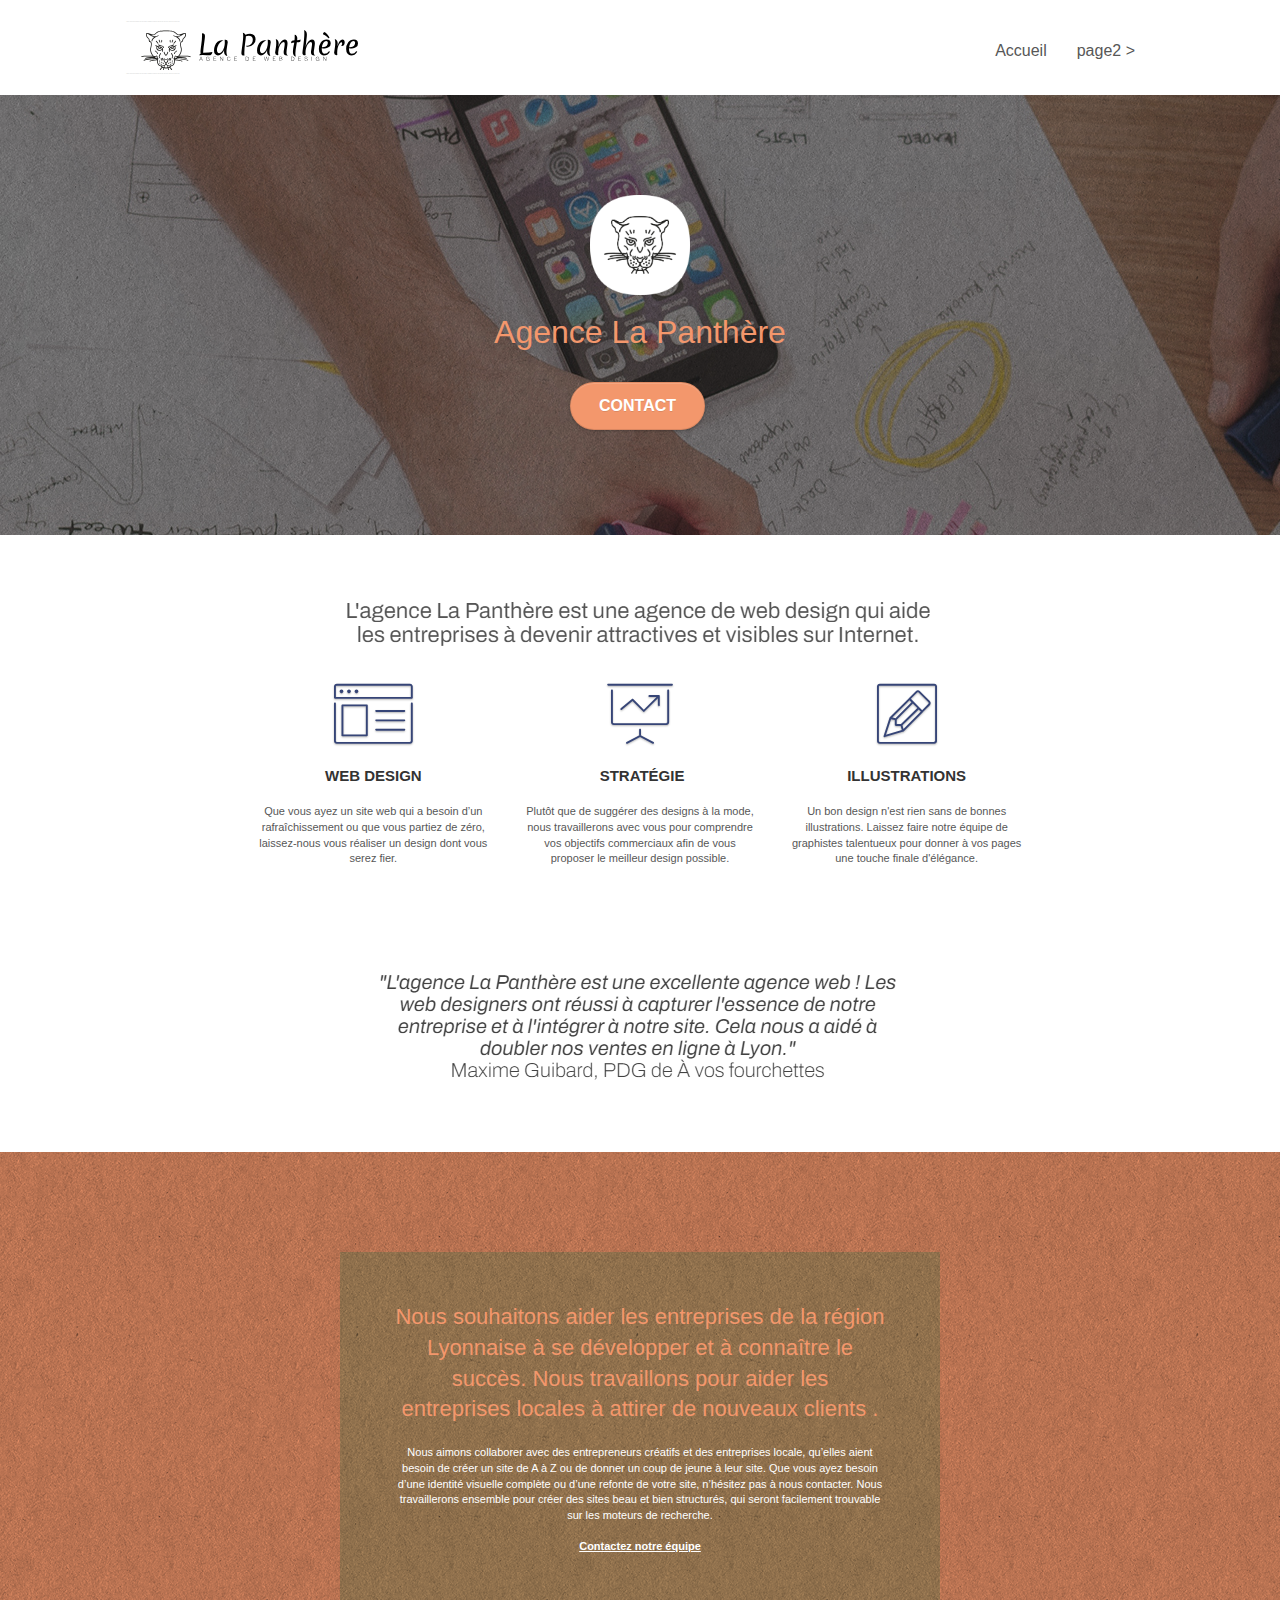
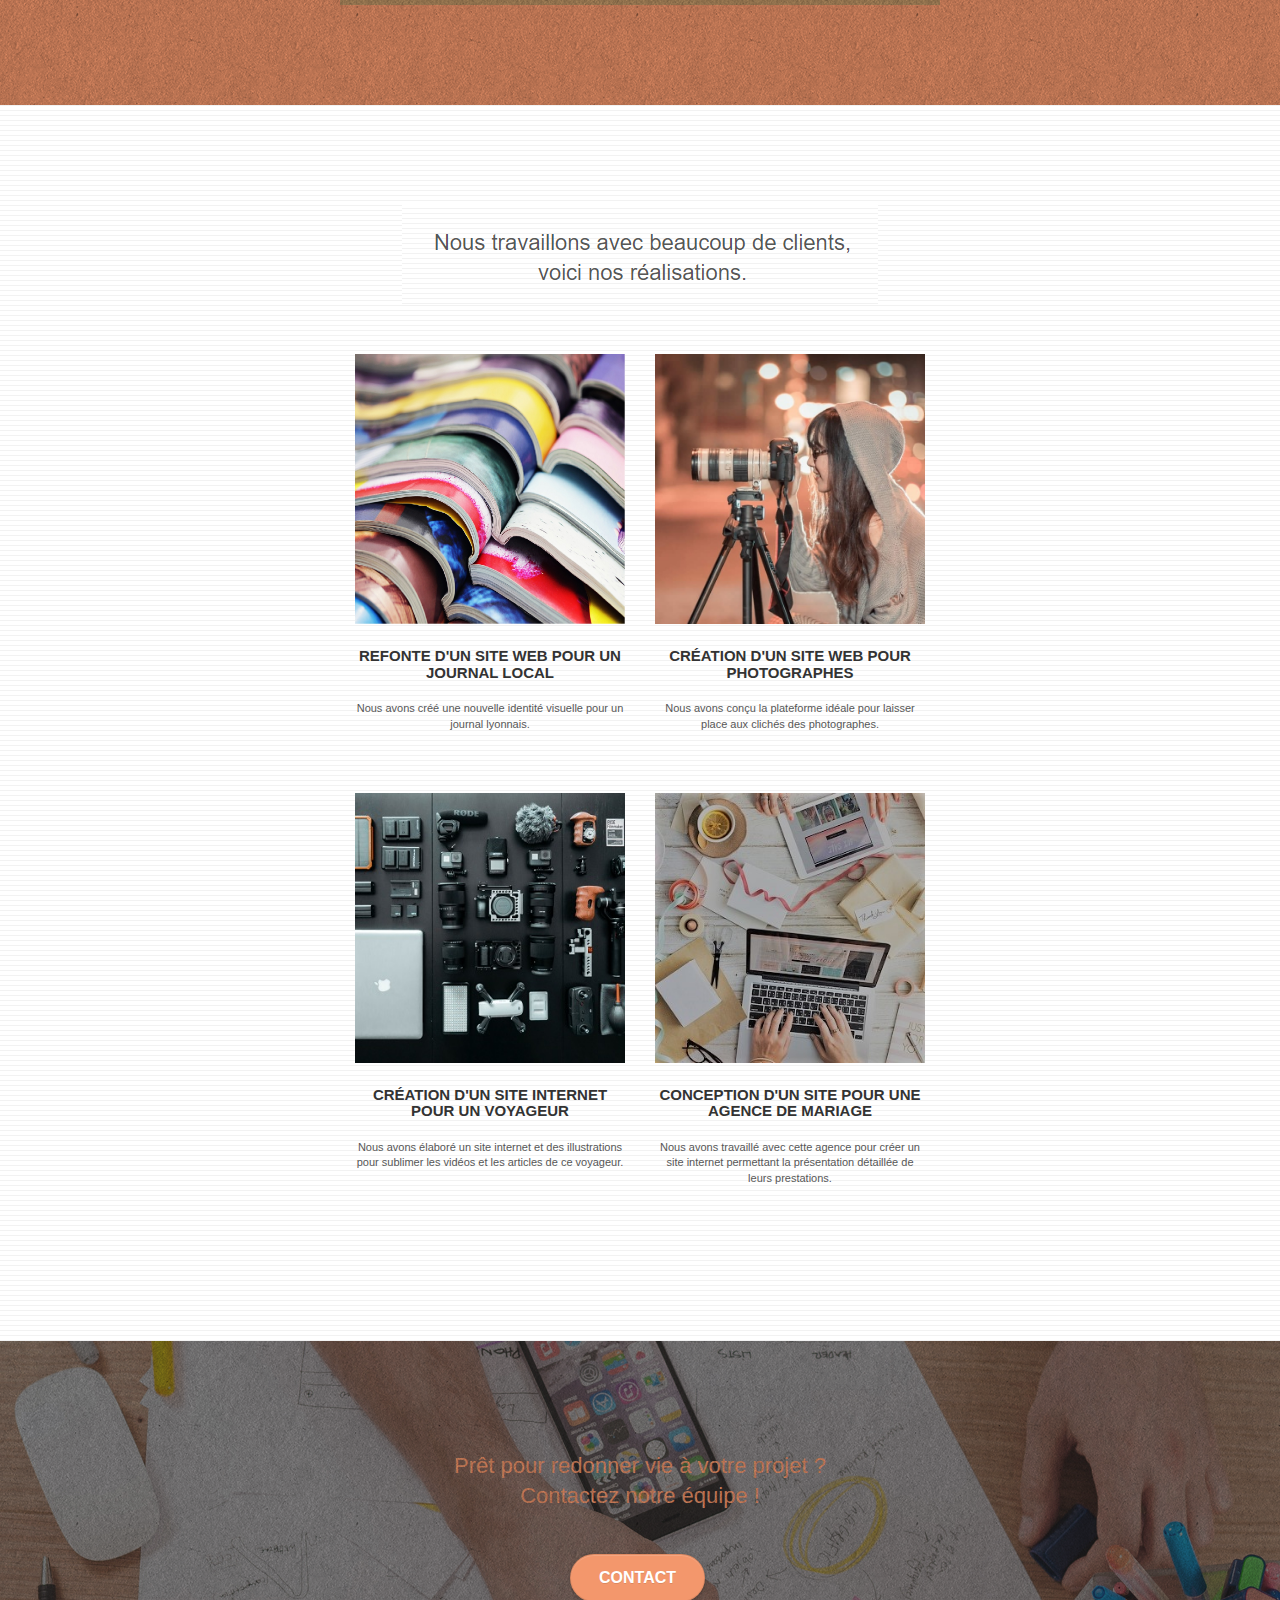
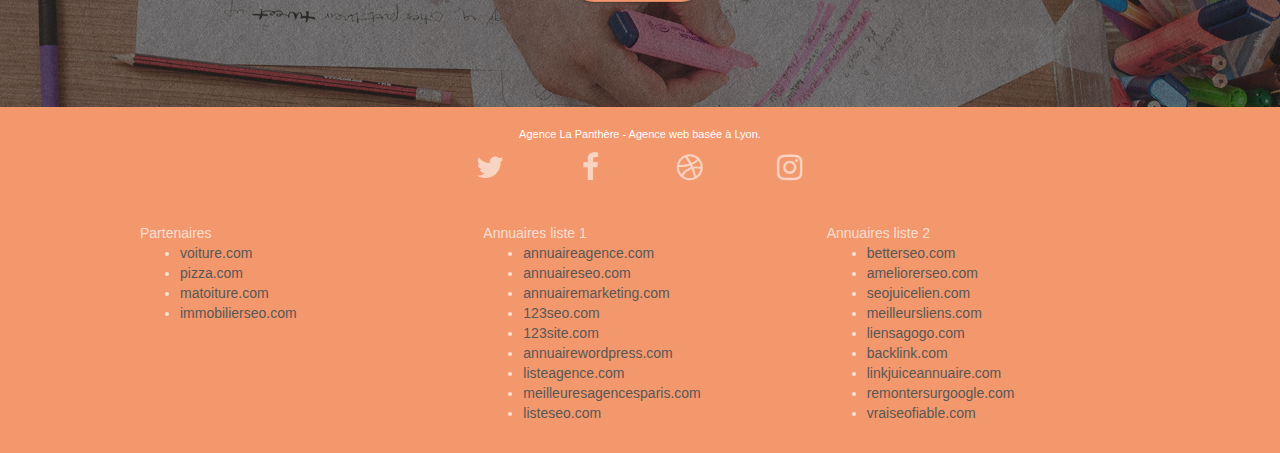
==== index.html @ c6d05e37 "First commit" ====
<!doctype html>
<html lang="Default">
<head>
    <meta charset="utf-8">
    <meta name="keywords" content="seo, google, site web, site internet, agence design paris, agence design, agence design,agence design,agence design,agence design,agence design,agence design,agence design,agence design">
    <meta name="description" content="">
    <meta name="viewport" content="width=device-width, initial-scale=1.0, viewport-fit=cover">
    <link rel="shortcut icon" type="image/png" href="favicon.jpg">
    
	<link rel="stylesheet" type="text/css" href="./css/bootstrap.css">
	<link rel="stylesheet" type="text/css" href="style.css">
	<link rel="stylesheet" type="text/css" href="./css/font-awesome.css">
	<link rel="stylesheet" type="text/css" href="./css/et-line.css">
	
    
	<script src="./js/jquery-2.1.0.js"></script>
	<script src="./js/bootstrap.js"></script>
	<script src="./js/blocs.js"></script>
	<script src="./js/jquery.touchSwipe.js" defer></script>
	<script src="./js/gmaps.js"></script>

    <title>.</title>

    
<!-- Analytics -->
 
<!-- Analytics END -->
    
</head>
<body>
<!-- Principal conteneur -->
<div class="page-container">
    
<!-- bloc-0 -->
<div class="bloc bgc-white l-bloc " id="bloc-0">
	<div class="container bloc-sm">

		<nav class="navbar row">
			<div class="navbar-header">
				<div class="keywords" style="color:#cccccc;font-size:1px;">Agence web à paris, stratégie web, web design, illustrations, design de site web, site web, web, internet, site internet, site</div>
				<a class="navbar-brand" href="index.html"><img src="img/agence-la-panthere-monochrome.svg" alt="paris web design logo agence web meilleure agence" height="40" /></a>
				<div class="keywords" style="color:#cccccc;font-size:1px;">Agence web à paris, stratégie web, web design, illustrations, design de site web, site web, web, internet, site internet, site</div>
				<button id="nav-toggle" type="button" class="ui-navbar-toggle navbar-toggle" data-toggle="collapse" data-target=".navbar-1">
					<span class="sr-only">Toggle navigation</span><span class="icon-bar"></span><span class="icon-bar"></span><span class="icon-bar"></span>
				</button>
			</div>
			<div class="collapse navbar-collapse navbar-1 special-dropdown-nav">
				<ul class="site-navigation nav navbar-nav">
					<li>
						<a href="index.html">Accueil</a>
					</li>
					<li>
					</li>
					<li>
						<a href="page2.html">page2 &gt;</a>
					</li>
				</ul>
			</div>
		</nav>
	</div>
</div>
<!-- bloc-0 END -->

<!-- bloc-1-presentation -->
<div class="bloc bgc-dark-slate-blue bg-banniere d-bloc bg-t-edge bloc-bg-texture texture-paper b-parallax" id="bloc-1-hero">
	<div class="container bloc-lg">
		<div class="row tight-width-whitespace">
			<div class="col-sm-12">
				<img src="img/logo.png" class="center-block image-resize-mode" width="100" alt="Agence La Panthère, agence web paris, création logo paris" />
				<h1 class="text-center hero-bloc-text tc-white ">
					Agence La Panthère
				</h1>
				<div class="text-center">
					<a href="page2.html" class="btn btn-lg btn-clean btn-rd cta-hero btn-atomic-tangerine" id="cta-hero">Contact</a>
				</div>
			</div>
		</div>
	</div>
</div>
<!-- bloc-1-presentation END -->

<!-- bloc-2-services -->
<div class="bloc bgc-white l-bloc" id="bloc-2-services">
	<div class="container bloc-md">
		<div class="row">
			<div class="col-sm-12 text-center">
				<img alt="agence web, agence web paris, web design paris, stratégie web" src="img/title.png" />
			</div>
		</div>
		<div class="row voffset-lg med-width-whitespace">
			<div class="col-sm-4">
				<div class="text-center">
					<span class="et-icon-browser sm-shadow icon-dark-slate-blue icons icon-lg"></span>
				</div>
				<h3 class="mg-md text-center">
					Web design
				</h3>
				<p class="text-center ">
					Que vous ayez un site web qui a besoin d&rsquo;un rafraîchissement ou que vous partiez de zéro, laissez-nous vous réaliser un design dont vous serez fier.
				</p>
			</div>
			<div class="col-sm-4">
				<div class="text-center">
					<span class="et-icon-presentation sm-shadow icon-dark-slate-blue icons icon-lg"></span>
				</div>
				<h3 class="mg-md text-center">
					&nbsp;Stratégie
				</h3>
				<p class="text-center ">
					Plutôt que de suggérer des designs à la mode, nous travaillerons avec vous pour comprendre vos objectifs commerciaux afin de vous proposer le meilleur design possible.<br>
				</p>
			</div>
			<div class="col-sm-4">
				<div class="text-center">
					<span class="et-icon-edit sm-shadow icon-dark-slate-blue icons icon-lg"></span>
				</div>
				<h3 class="mg-md text-center">
					Illustrations
				</h3>
				<p class="text-center ">
					Un bon design n'est rien sans de bonnes illustrations. Laissez faire notre équipe de graphistes talentueux pour donner à vos pages une touche finale d'élégance.
				</p>
			</div>
		</div>
		<div class="row voffset-lg voffset">
			<div class="col-xs-12 col-md-8 col-md-offset-2 text-center">
				<img alt="agence web, agence web paris, web design paris, stratégie web" src="img/citation.png" />

			</div>
		</div>
	</div>
</div>
<!-- bloc-2-services END -->

<!-- bloc-3-what-i-do -->
<div class="bloc tc-white bgc-atomic-tangerine bg-presentation d-bloc bloc-bg-texture texture-paper b-parallax" id="bloc-3-what-i-do">
	<div class="container bloc-lg">
		<div class="row tight-width-whitespace black-background">
			<div class="col-sm-12">
				<h2 class="mg-md text-center tc-white">
					Nous souhaitons aider les entreprises de la région Lyonnaise à se développer et à connaître le succès. Nous travaillons pour aider les entreprises locales à attirer de nouveaux clients .<br>
				</h2>
				<p class="text-center white">
					Nous aimons collaborer avec des entrepreneurs créatifs et des entreprises locale, qu’elles aient besoin de créer un site de A à Z ou de donner un coup de jeune à leur site. Que vous ayez besoin d’une identité visuelle complète ou d’une refonte de votre site, n’hésitez pas à nous contacter. Nous travaillerons ensemble pour créer des sites beau et bien structurés, qui seront facilement trouvable sur les moteurs de recherche. <br><br><a class="ltc-white bold-link" href="page2.html">Contactez notre équipe</a><br>
				</p>
			</div>
		</div>
	</div>
</div>
<!-- bloc-3-what-i-do END -->

<!-- bloc-4-portfolio -->
<div class="bloc bgc-white bg-lines-h2-bg bg-repeat l-bloc" id="bloc-4-portfolio">
	<div class="container bloc-lg">
		<div class="row">
			<div class="col-sm-12 text-center">
				<img alt="agence web, agence web paris, web design paris, stratégie web" src="img/title2.png" />
			</div>
		</div>
		<div class="row tight-width-whitespace portfolio-row">
			<div class="col-sm-6">
				<a href="#" data-lightbox="img/1.jpg" data-gallery-id="gallery-1" data-caption="Refonte d'un site web pour un journal local" data-frame="snapshot-lb"><img src="img/1.jpg" alt="paris web design logo agence web meilleure agence et refonte site web journal" class="img-responsive portfolio-thumb" /></a>
				<h3 class="mg-md text-center">
					Refonte d'un site web pour un journal local
				</h3>
				<p class="text-center">
					Nous avons créé une nouvelle identité visuelle pour un journal lyonnais.
				</p>
			</div>
			<div class="col-sm-6">
				<a href="#" data-lightbox="img/2.jpg" data-gallery-id="gallery-1" data-caption="Création d'un site web pour photographes" data-frame="snapshot-lb"><img src="img/2.jpg" class="img-responsive portfolio-thumb" alt="paris web design logo agence web meilleure agence, Création d'un site web pour photographes" /></a>
				<h3 class="mg-md text-center">
					Création d'un site web pour photographes
				</h3>
				<p class="text-center">
					Nous avons conçu la plateforme idéale pour laisser place aux clichés des photographes.
				</p>
			</div>
		</div>
		<div class="row tight-width-whitespace portfolio-row">
			<div class="col-sm-6">
				<a href="#" data-lightbox="img/3.bmp" data-gallery-id="gallery-1" data-caption="Création d'un site internet pour un voyageur" data-frame="snapshot-lb"><img src="img/3.bmp" class="img-responsive portfolio-thumb" alt="paris web design logo agence web meilleure agence, Création d'un site web pour voyageur"/></a>
				<h3 class="mg-md text-center">
					Création d'un site internet pour un voyageur
				</h3>
				<p class="text-center">
					Nous avons élaboré un site internet et des illustrations pour sublimer les vidéos et les articles de ce voyageur.
				</p>
			</div>
			<div class="col-sm-6">
				<a href="#" data-lightbox="img/4.bmp" data-gallery-id="gallery-1" data-caption="Conception d'un site pour une agence de mariage" data-frame="snapshot-lb"><img src="img/4.bmp" class="img-responsive portfolio-thumb" alt="paris web design logo agence web meilleure agence, Création d'un site web pour agence de mariage" /></a>
				<h3 class="mg-md text-center">
					Conception d'un site pour une agence de mariage
				</h3>
				<p class="text-center">
					Nous avons travaillé avec cette agence pour créer un site internet permettant la présentation détaillée de leurs prestations.
				</p>
			</div>
		</div>
	</div>
</div>
<!-- bloc-4-portfolio END -->

<!-- bloc-5-cta -->
<div class="bloc bgc-dark-slate-blue bg-banniere d-bloc bloc-bg-texture texture-paper" id="bloc-5-cta">
	<div class="container bloc-lg">
		<div class="row">
			<h2 class="mg-md text-center tc-white">
				Prêt pour redonner vie à votre projet ?<br>Contactez notre équipe !
			</h2>
			<div class="col-sm-12 text-center">
				<a href="page2.html" class="btn btn-atomic-tangerine btn-clean btn-rd btn-lg cta-hero">Contact</a>
			</div>
		</div>
	</div>
</div>
<!-- bloc-5-cta END -->

<!-- Footer - bloc-8 -->
<div class="bloc bgc-atomic-tangerine d-bloc" id="bloc-8">
	<div class="container bloc-sm">
		<div class="row">
			<div class="col-sm-12">
				<p class="text-center white">
					Agence La Panthère - Agence web basée à Lyon.<br>
				</p>
				<div class="row row-no-gutters social">
					<div class="col-sm-3">
						<div class="text-center">
							<a class="social" href="index.html"><span class="fa fa-twitter icon-md"></span></a>
						</div>
					</div>
					<div class="col-sm-3">
						<div class="text-center">
							<a class="social" href="index.html"><span class="fa fa-facebook icon-md"></span></a>
						</div>
					</div>
					<div class="col-sm-3">
						<div class="text-center">
							<a class="social" href="index.html"><span class="fa fa-dribbble icon-md"></span></a>
						</div>
					</div>
					<div class="col-sm-3">
						<div class="text-center">
							<a class="social" href="index.html"><span class="fa fa-instagram icon-md"></span></a>
						</div>
					</div>
					<div class="keywords" style="color:#F3976C;">Agence web à paris, stratégie web, web design, illustrations, design de site web, site web, web, internet, site internet, site</div>
				</div>
				<div class="row">
					<div class="col-sm-4">
						Partenaires
							<ul>
								<li><a href="voiture.com">voiture.com</a></li>
								<li><a href="pizza.com">pizza.com</a></li>
								<li><a href="matoiture.com">matoiture.com</a></li>
								<li><a href="immobilierseo.com">immobilierseo.com</a></li>
							</ul>		
					</div>
					<div class="col-sm-4">
						Annuaires liste 1
						<ul>
							<li><a href="annuaireagence.com">annuaireagence.com</a></li>
							<li><a href="annuaireseo.com">annuaireseo.com</a></li>
							<li><a href="annuairemarketing.com">annuairemarketing.com</a></li>
							<li><a href="123seoture.com">123seo.com</a></li>
							<li><a href="123site.com">123site.com</a></li>
							<li><a href="annuairewordpress.com">annuairewordpress.com</a></li>
							<li><a href="listeagence.com">listeagence.com</a></li>
							<li><a href="meilleuresagencesparis.com">meilleuresagencesparis.com</a></li>
							<li><a href="listeseo.com">listeseo.com</a></li>
						</ul>
					</div>
					<div class="col-sm-4">
						Annuaires liste 2
						<ul>
							<li><a href="betterseo.com">betterseo.com</a></li>
							<li><a href="ameliorerseo.com">ameliorerseo.com</a></li>
							<li><a href="seojuicelien.com">seojuicelien.com</a></li>
							<li><a href="meilleursliens.com">meilleursliens.com</a></li>
							<li><a href="liensagogo.com">liensagogo.com</a></li>
							<li><a href="backlink.com">backlink.com</a></li>
							<li><a href="linkjuiceannuaire.com">linkjuiceannuaire.com</a></li>
							<li><a href="remontersurgoogle.com">remontersurgoogle.com</a></li>
							<li><a href="vraiseofiable.com">vraiseofiable.com</a></li>
						</ul>
					</div>
				</div>
			</div>
		</div>
	</div>
</div>
<!-- Footer - bloc-8 END -->

</div>
<!-- Principal conteneur END -->
    

</body>
</html>
---- style.css ----
body {
    margin: 0;
    padding: 0;
    background: #FFF;
    overflow-x: hidden;
    -webkit-font-smoothing: antialiased;
    -moz-osx-font-smoothing: grayscale;
}

a,
button {
    transition: all .3s ease-in-out;
    outline: none!important;
}

a:hover {
    text-decoration: none;
    cursor: pointer;
}

#page-loading-blocs-notifaction {
    position: fixed;
    top: 0;
    bottom: 0;
    width: 100%;
    z-index: 100000;
    background: #FFFFFF url("img/pageload-spinner.gif") no-repeat center center;
}

.bloc {
    width: 100%;
    clear: both;
    background: 50% 50% no-repeat;
    padding: 0 50px;
    -webkit-background-size: cover;
    -moz-background-size: cover;
    -o-background-size: cover;
    background-size: cover;
    position: relative;
}

.bloc .container {
    padding-left: 0;
    padding-right: 0;
}

.bloc-lg {
    padding: 100px 50px;
}

.bloc-md {
    padding: 50px;
}

.bloc-sm {
    padding: 20px 50px;
}

.bg-center,
.bg-l-edge,
.bg-r-edge,
.bg-t-edge,
.bg-b-edge,
.bg-tl-edge,
.bg-bl-edge,
.bg-tr-edge,
.bg-br-edge,
.bg-repeat {
    -webkit-background-size: auto!important;
    -moz-background-size: auto!important;
    -o-background-size: auto!important;
    background-size: auto!important;
}

.bg-repeat {
    background: repeat;
}

.bg-t-edge {
    background: top no-repeat;
}

.bloc-bg-texture::before {
    content: "";
    background-size: 2px 2px;
    position: absolute;
    top: 0;
    bottom: 0;
    left: 0;
    right: 0;
}

.texture-paper::before {
    background: url("img/texture-paper.png");
    background-size: 280px 280px;
}

.b-parallax {
    background-attachment: fixed;
}

.d-bloc {
    color: rgba(255, 255, 255, .7);
}

.d-bloc button:hover {
    color: rgba(255, 255, 255, .9);
}

.d-bloc .icon-round,
.d-bloc .icon-square,
.d-bloc .icon-rounded,
.d-bloc .icon-semi-rounded-a,
.d-bloc .icon-semi-rounded-b {
    border-color: rgba(255, 255, 255, .9);
}

.d-bloc .divider-h span {
    border-color: rgba(255, 255, 255, .2);
}

.d-bloc .a-btn,
.d-bloc .navbar a,
.d-bloc .navbar-brand,
.d-bloc a .icon-sm,
.d-bloc a .icon-md,
.d-bloc a .icon-lg,
.d-bloc a .icon-xl,
.d-bloc h1 a,
.d-bloc h2 a,
.d-bloc h3 a,
.d-bloc h4 a,
.d-bloc h5 a,
.d-bloc h6 a,
.d-bloc p a {
    color: rgba(255, 255, 255, .6);
}

.d-bloc .a-btn:hover,
.d-bloc .navbar a:hover,
.d-bloc .navbar-brand:hover,
.d-bloc a:hover .icon-sm,
.d-bloc a:hover .icon-md,
.d-bloc a:hover .icon-lg,
.d-bloc a:hover .icon-xl,
.d-bloc h1 a:hover,
.d-bloc h2 a:hover,
.d-bloc h3 a:hover,
.d-bloc h4 a:hover,
.d-bloc h5 a:hover,
.d-bloc h6 a:hover,
.d-bloc p a:hover {
    color: rgba(255, 255, 255, 1);
}

.d-bloc .navbar-toggle .icon-bar {
    background: rgba(255, 255, 255, 1);
}

.d-bloc .btn-wire,
.d-bloc .btn-wire:hover {
    color: rgba(255, 255, 255, 1);
    border-color: rgba(255, 255, 255, 1);
}

.d-bloc .panel {
    color: rgba(0, 0, 0, .5);
}

.d-bloc .panel button:hover {
    color: rgba(0, 0, 0, .7);
}

.d-bloc .panel icon {
    border-color: rgba(0, 0, 0, .7);
}

.d-bloc .panel .divider-h span {
    border-color: rgba(0, 0, 0, .1);
}

.d-bloc .panel .a-btn {
    color: rgba(0, 0, 0, .6);
}

.d-bloc .panel .a-btn:hover {
    color: rgba(0, 0, 0, 1);
}

.d-bloc .panel .btn-wire,
.d-bloc .panel .btn-wire:hover {
    color: rgba(0, 0, 0, .7);
    border-color: rgba(0, 0, 0, .3);
}

.d-bloc .panel,
.l-bloc {
    color: rgba(0, 0, 0, .5);
}

.d-bloc .panel button:hover,
.l-bloc button:hover {
    color: rgba(0, 0, 0, .7);
}

.l-bloc .icon-round,
.l-bloc .icon-square,
.l-bloc .icon-rounded,
.l-bloc .icon-semi-rounded-a,
.l-bloc .icon-semi-rounded-b {
    border-color: rgba(0, 0, 0, .7);
}

.d-bloc .panel .divider-h span,
.l-bloc .divider-h span {
    border-color: rgba(0, 0, 0, .1);
}

.d-bloc .panel .a-btn,
.l-bloc .a-btn,
.l-bloc .navbar a,
.l-bloc .navbar-brand,
.l-bloc a .icon-sm,
.l-bloc a .icon-md,
.l-bloc a .icon-lg,
.l-bloc a .icon-xl,
.l-bloc h1 a,
.l-bloc h2 a,
.l-bloc h3 a,
.l-bloc h4 a,
.l-bloc h5 a,
.l-bloc h6 a,
.l-bloc p a {
    color: rgba(0, 0, 0, .6);
}

.d-bloc .panel .a-btn:hover,
.l-bloc .a-btn:hover,
.l-bloc .navbar a:hover,
.l-bloc .navbar-brand:hover,
.l-bloc a:hover .icon-sm,
.l-bloc a:hover .icon-md,
.l-bloc a:hover .icon-lg,
.l-bloc a:hover .icon-xl,
.l-bloc h1 a:hover,
.l-bloc h2 a:hover,
.l-bloc h3 a:hover,
.l-bloc h4 a:hover,
.l-bloc h5 a:hover,
.l-bloc h6 a:hover,
.l-bloc p a:hover {
    color: rgba(0, 0, 0, 1);
}

.l-bloc .navbar-toggle .icon-bar {
    color: rgba(0, 0, 0, .6);
}

.d-bloc .panel .btn-wire,
.d-bloc .panel .btn-wire:hover,
.l-bloc .btn-wire,
.l-bloc .btn-wire:hover {
    color: rgba(0, 0, 0, .7);
    border-color: rgba(0, 0, 0, .3);
}

.voffset {
    margin-top: 30px;
}

.voffset-lg {
    margin-top: 80px;
}

.row-no-gutters {
    margin-right: 0;
    margin-left: 0;
}

.row.row-no-gutters > [class^="col-"],
.row.row-no-gutters > [class*=" col-"] {
    padding-right: 0;
    padding-left: 0;
}

#bloc-1-hero h1 {
    font-size: 32px;
}

.navbar {
    margin-bottom: 0;
    z-index: 1;
}

.navbar-brand {
    height: auto;
    padding: 3px 15px;
    font-size: 25px;
    font-weight: normal;
    font-weight: 600;
    line-height: 44px;
}

.navbar-brand img {
    max-height: 200px;
    margin: 0 5px 0 0;
    display: inline;
}

.navbar-brand img[src$=svg] {
    min-width: 100px;
}

.nav-center .navbar-brand img {
    margin: 0;
}

.navbar .nav {
    padding-top: 2px;
    margin-right: -16px;
    float: right;
    z-index: 1;
}

.nav > li {
    float: left;
    margin-top: 4px;
    font-size: 16px;
}

.navbar-nav .open .dropdown-menu > li > a {
    text-align: inherit;
}

.nav > li a:hover,
.nav > li a:focus {
    background: transparent;
}

.navbar-toggle {
    margin: 10px 10px 0 0;
    border: 0px;
}

.navbar-toggle:hover {
    background: transparent!important;
}

.navbar-toggle .icon-bar {
    background-color: rgba(0, 0, 0, .5);
    width: 26px;
}

.nav-invert .navbar .nav {
    float: left;
}

.nav-invert .navbar-header,
.nav-invert .navbar-brand {
    float: right;
    position: relative;
    z-index: 2;
}

@media (min-width: 768px) {
    .site-navigation {
        position: absolute;
        top: 50%;
        right: 20px;
        transform: translate(0, -50%);
        -webkit-transform: translateY(-50%);
    }
    .nav > li .dropdown-menu a,
    .nav > li .dropdown-menu a:hover {
        color: #484848;
    }
    .nav-invert .site-navigation {
        left: 0;
        right: 0;
    }
    .nav-center {
        text-align: center;
    }
    .nav-center .navbar-header {
        width: 100%;
    }
    .nav-center .navbar-header,
    .nav-center .navbar-brand,
    .nav-center .nav > li {
        float: none;
        display: inline-block;
    }
    .nav-center .site-navigation {
        position: relative;
        width: 100%;
        right: 0;
        margin-right: 0px;
        margin-top: 20px;
    }
    .nav-center.mini-nav .navbar-toggle {
        float: none;
        margin: 10px auto 0;
    }
}

.nav > li > .dropdown a {
    background: none!important;
    display: block;
    padding: 14px 15px;
}

nav .caret {
    margin: 0 5px;
}

.dropdown-menu .dropdown-menu {
    top: -8px;
    left: 100%;
}

.dropdown-menu .dropmenu-flow-right {
    top: 100%;
    left: 0;
    margin-left: -1px;
    border-top-left-radius: 0;
    border-top-right-radius: 0;
}

.dropdown-menu .dropdown span {
    border: 4px solid black;
    border-top-color: transparent;
    border-right-color: transparent;
    border-bottom-color: transparent;
    margin: 6px -5px 0 0!important;
    float: right;
}

.mg-md {
    margin-top: 10px;
    margin-bottom: 20px;
}

.mg-lg {
    margin-top: 10px;
    margin-bottom: 40px;
}

.btn {
    margin: 0 5px 5px 0;
}

.btn.pull-right {
    margin: 0 0 5px 5px;
}

.btn-d,
.btn-d:hover,
.btn-d:focus {
    color: #FFF;
    background: rgba(0, 0, 0, .3);
}

button {
    outline: none!important;
}

.btn-rd {
    border-radius: 40px;
}

.btn-clean {
    border: 1px solid rgba(0, 0, 0, .08);
    border-bottom-color: rgba(0, 0, 0, .1);
    text-shadow: 0 1px 0 rgba(0, 0, 1, .1);
    box-shadow: 0 1px 3px rgba(0, 0, 1, .25), inset 0 1px 0 0 rgba(255, 255, 255, .15);
}

.icon-md {
    font-size: 30px!important;
}

.icon-lg {
    font-size: 60px!important;
}

.sm-shadow {
    text-shadow: 0 1px 2px rgba(0, 0, 0, .3);
}

.panel-sq,
.panel-sq .panel-heading,
.panel-sq .panel-footer {
    border-radius: 0;
}

.panel-rd {
    border-radius: 30px;
}

.panel-rd .panel-heading {
    border-radius: 29px 29px 0 0;
}

.panel-rd .panel-footer {
    border-radius: 0 0 29px 29px;
}

.form-control {
    border-color: rgba(0, 0, 0, .1);
    box-shadow: none;
}

.scrollToTop {
    width: 40px;
    height: 40px;
    position: fixed;
    bottom: 20px;
    right: 20px;
    opacity: 0;
    z-index: 500;
    transition: all .3s ease-in-out;
}

.scrollToTop span {
    margin-top: 6px;
}

.showScrollTop {
    font-size: 14px;
    opacity: 1;
}

a[data-lightbox] {
    position: relative;
    display: block;
    text-align: center;
}

a[data-lightbox]:hover::before {
    content: "+";
    font-family: "HelveticaNeue-Light", "Helvetica Neue Light", "Helvetica Neue", Helvetica, Arial;
    font-size: 32px;
    width: 50px;
    height: 50px;
    margin-left: -25px;
    border-radius: 50%;
    background: rgba(0, 0, 0, .6);
    color: #FFF;
    font-weight: 100;
    z-index: 1;
    position: absolute;
    top: 50%;
    transform: translateY(-50%);
    -webkit-transform: translateY(-50%);
}

a[data-lightbox]:hover img {
    opacity: 0.6;
    -webkit-animation-fill-mode: none;
    animation-fill-mode: none;
}

#lightbox-modal {
    display: flex;
    align-items: center;
}

#lightbox-modal .modal-dialog {
    width: 90%;
    max-width: 900px;
    margin: 0 auto 0;
}

#lightbox-modal .modal-dialog img {
    max-height: 90vh;
    margin: 0 auto;
}

.lightbox-caption {
    padding: 20px;
    color: #FFF;
    background: rgba(0, 0, 0, .5);
    position: absolute;
    left: 15px;
    right: 15px;
    bottom: 5px;
}

.close-lightbox {
    color: #FFF;
    font-size: 30px;
    position: absolute;
    top: 20px;
    right: 20px;
    z-index: 20;
    background: rgba(0, 0, 0, .5);
    border: none;
    line-height: 30px;
    padding: 0 9px 5px;
    opacity: 0.3;
}

.close-lightbox:hover,
.next-lightbox:hover,
.prev-lightbox:hover {
    opacity: 1.0;
    color: #FFF;
}

.next-lightbox,
.prev-lightbox {
    font-size: 20px;
    color: rgba(255, 255, 255, .9);
    background: rgba(0, 0, 0, .5);
    transition: all .2s ease-in-out;
    position: absolute;
    top: 45%;
    z-index: 1;
    opacity: 0.4;
}

.next-lightbox {
    padding: 6px 8px 1px 13px;
    right: 25px;
}

.prev-lightbox {
    padding: 6px 13px 1px 10px;
    left: 25px;
}

.snapshot-lb .modal-body {
    padding-bottom: 45px;
}

.snapshot-lb .lightbox-caption {
    padding: 0;
    color: rgba(0, 0, 0, .5);
    background: none;
}

h1,
h2,
h3,
h4,
h5,
h6,
p,
label,
.btn,
a {
    font-family: "helvetica";
    font-weight: 400;
    color: #575757!important;
}

.container {
    max-width: 1000px;
}

.hero-bloc-text {
    font-size: 38px;
}

.hero-bloc-text-sub {
    font-size: 36px;
}

.statement-bloc-text {
    line-height: 26px;
    font-style: italic;
    font-size: 20px;
    text-align: center;
    font-weight: lighter;
    max-width: 520px;
    margin: auto auto auto auto;
}

p {
    font-size: 11px;
}

.tight-width-whitespace {
    max-width: 600px;
    margin: auto auto auto auto;
}

.h1 {
    font-size: 20px;
    font-family: "Open Sans";
}

.cta-hero {
    margin-top: 22px;
    color: #FFFFFF!important;
    text-transform: uppercase;
    padding: 12px 28px 12px 28px;
    font-size: 16px;
    font-weight: 700;
}

.social {
    max-width: 400px;
    margin: auto auto auto auto;
}

h2 {
    font-size: 22px;
    line-height: 1.4em;
}

h3 {
    font-size: 15px;
    text-transform: uppercase;
    font-weight: 700;
    color: #333333!important;
}

.med-width-whitespace {
    max-width: 800px;
    margin: auto auto auto auto;
    box-shadow: 0px 0px 0px #000000;
}

h1 {
    color: #333333!important;
}

h4 {
    color: #333333!important;
}

.icons {
    margin-bottom: 14px;
    margin-top: 24px;
}

.white {
    color: #FFFFFF!important;
}

.portfolio-thumb {
    margin-bottom: 24px;
}

.portfolio-row {
    margin-bottom: 44px;
    margin-top: 50px;
}

.avatar {
    box-shadow: 0px 4px 9px rgba(0, 0, 0, 0.3);
}

.black-background {
    background-color: rgba(165, 147, 99, 0.7);
    padding: 40px 40px 40px 40px;
}

.bold-link {
    font-weight: 900;
    text-decoration: underline!important;
}

.bgc-white {
    background-color: #FFFFFF;
}

.bgc-dark-slate-blue {
    background-color: #364577;
}

.bgc-atomic-tangerine {
    background-color: #F3976C;
}

.tc-white {
    color: #F3976C!important;
}

.btn-atomic-tangerine {
    background: #F3976C;
    color: #FFFFFF!important;
}

.btn-atomic-tangerine:hover {
    background: #c27956!important;
    color: #FFFFFF!important;
}

.ltc-white {
    color: #FFFFFF!important;
}

.ltc-white:hover {
    color: #cccccc!important;
}

.ltc-atomic-tangerine {
    color: #F3976C!important;
}

.ltc-atomic-tangerine:hover {
    color: #c27956!important;
}

.icon-dark-slate-blue {
    color: #364577!important;
    border-color: #364577!important;
}

.bg-dots-bg {
    background-image: url("img/dots-bg.png");
}

.bg-lines-h2-bg {
    background-image: url("img/lines-h2-bg.png");
}

.bg-banniere {
    background-image: url("img/agence-la-panthere.jpg");
}

.bg-presentation {
    background-image: url("img/image-de-presentation.bmp");
}

@media (max-width: 1024px) {
    .bloc {
        padding-left: 20px;
        padding-right: 20px;
    }
    .bloc.full-width-bloc,
    .bloc-tile-2.full-width-bloc .container,
    .bloc-tile-3.full-width-bloc .container,
    .bloc-tile-4.full-width-bloc .container {
        padding-left: 0;
        padding-right: 0;
    }
}

@media (max-width: 992px) and (min-width: 768px) {
    .navbar .nav {
        max-width: 80%
    }
    .nav-center.navbar .nav {
        max-width: 100%
    }
}

@media only screen and (min-device-width: 768px) and (max-device-width: 1024px) and (orientation: landscape) {
    .b-parallax {
        background-attachment: scroll;
    }
}

@media only screen and (min-device-width: 1024px) and (max-device-width: 1366px) and (-webkit-min-device-pixel-ratio: 1.5) {
    .b-parallax {
        background-attachment: scroll;
    }
}

@media (max-width: 991px) {
    .container {
        width: 100%;
    }
    .b-parallax {
        background-attachment: scroll;
    }
    .page-container,
    #hero-bloc {
        overflow-x: hidden;
        position: relative;
    }
    .bloc {
        padding-left: constant(safe-area-inset-left);
        padding-right: constant(safe-area-inset-right);
    }
    .bloc-group,
    .bloc-group .bloc {
        display: block;
        width: 100%;
    }
    .bloc-fill-screen .fill-bloc-top-edge,
    .bloc-fill-screen .fill-bloc-bottom-edge {
        padding: 0 20px;
        padding-left: constant(safe-area-inset-left);
        padding-right: constant(safe-area-inset-right);
    }
}

@media (max-width: 767px) {
    .page-container {
        overflow-x: hidden;
        position: relative;
    }
    h1,
    h2,
    h3,
    h4,
    h5,
    h6,
    p,
    #disqus_thread {
        padding-left: 10px!important;
        padding-right: 10px!important;
    }
    .b-parallax {
        background-attachment: scroll;
    }
    .navbar .nav {
        padding-top: 0;
        border-top: 1px solid rgba(0, 0, 0, .2);
        float: none!important;
    }
    .navbar.row {
        margin-left: 0;
        margin-right: 0;
    }
    .site-navigation {
        position: inherit;
        transform: none;
        -webkit-transform: none;
        -ms-transform: none;
    }
    .nav > li {
        margin-top: 0;
        border-bottom: 1px solid rgba(0, 0, 0, .1);
        background: rgba(0, 0, 0, .05);
        text-align: left;
        padding-left: 15px;
        width: 100%;
    }
    .nav > li:hover {
        background: rgba(0, 0, 0, .08);
    }
    .dropdown .dropdown a .caret {
        float: none;
        margin: 5px 0 0 10px!important;
        border: 4px solid black;
        border-bottom-color: transparent;
        border-right-color: transparent;
        border-left-color: transparent;
    }
    #hero-bloc .navbar .nav {
        background: rgba(0, 0, 0, .8);
    }
    #hero-bloc .navbar .nav a {
        color: rgba(255, 255, 255, .6);
    }
    .hero {
        padding: 50px 0;
    }
    .hero-nav {
        left: -1px;
        right: -1px;
    }
    .navbar-collapse {
        padding: 0;
        overflow-x: hidden;
        -webkit-box-shadow: none;
        box-shadow: none;
    }
    .navbar-brand img {
        max-height: 40px;
        width: auto;
    }
    .nav-invert .navbar-header {
        float: none;
        width: 100%;
    }
    .nav-invert .navbar-toggle {
        float: left;
        margin-left: 10px;
    }
    .bloc {
        padding-left: 0;
        padding-right: 0;
    }
    .bloc-xxl,
    .bloc-xl,
    .bloc-lg {
        padding: 40px 0;
    }
    .bloc-sm,
    .bloc-md {
        padding-left: 0;
        padding-right: 0;
    }
    .bloc-tile-2 .container,
    .bloc-tile-3 .container,
    .bloc-tile-4 .container,
    .bloc-fill-screen .fill-bloc-top-edge,
    .bloc-fill-screen .fill-bloc-bottom-edge {
        padding-left: 0;
        padding-right: 0;
    }
    .a-block {
        padding: 0 10px;
    }
    .btn-dwn {
        display: none;
    }
    .voffset {
        margin-top: 5px;
    }
    .voffset-md {
        margin-top: 20px;
    }
    .voffset-lg {
        margin-top: 30px;
    }
    form {
        padding: 5px;
    }
    .close-lightbox {
        display: inline-block;
    }
    .blocsapp-device-iphone5 {
        background-size: 216px 425px;
        padding-top: 60px;
        width: 216px;
        height: 425px;
    }
    .blocsapp-device-iphone5 img {
        width: 180px;
        height: 320px;
    }
}

@media (max-width: 400px) {
    .bloc {
        padding-left: 0;
        padding-right: 0;
    }
}

@media (max-width: 767px) {
    .bloc-mob-center-text {
        text-align: center;
    }
}
---- css/et-line.css ----
@font-face {
    font-family: et-line;
    src: url(../fonts/et-line.eot);
    src: url(../fonts/et-line.eot?#iefix) format('embedded-opentype'), url(../fonts/et-line.woff) format('woff'), url(../fonts/et-line.ttf) format('truetype'), url(../fonts/et-line.svg#et-line) format('svg');
    font-weight: 400;
    font-style: normal
}

.et-icon-adjustments,
.et-icon-alarmclock,
.et-icon-anchor,
.et-icon-aperture,
.et-icon-attachment,
.et-icon-bargraph,
.et-icon-basket,
.et-icon-beaker,
.et-icon-bike,
.et-icon-book-open,
.et-icon-briefcase,
.et-icon-browser,
.et-icon-calendar,
.et-icon-camera,
.et-icon-caution,
.et-icon-chat,
.et-icon-circle-compass,
.et-icon-clipboard,
.et-icon-clock,
.et-icon-cloud,
.et-icon-compass,
.et-icon-desktop,
.et-icon-dial,
.et-icon-document,
.et-icon-documents,
.et-icon-download,
.et-icon-dribbble,
.et-icon-edit,
.et-icon-envelope,
.et-icon-expand,
.et-icon-facebook,
.et-icon-flag,
.et-icon-focus,
.et-icon-gears,
.et-icon-genius,
.et-icon-gift,
.et-icon-global,
.et-icon-globe,
.et-icon-googleplus,
.et-icon-grid,
.et-icon-happy,
.et-icon-hazardous,
.et-icon-heart,
.et-icon-hotairballoon,
.et-icon-hourglass,
.et-icon-key,
.et-icon-laptop,
.et-icon-layers,
.et-icon-lifesaver,
.et-icon-lightbulb,
.et-icon-linegraph,
.et-icon-linkedin,
.et-icon-lock,
.et-icon-magnifying-glass,
.et-icon-map,
.et-icon-map-pin,
.et-icon-megaphone,
.et-icon-mic,
.et-icon-mobile,
.et-icon-newspaper,
.et-icon-notebook,
.et-icon-paintbrush,
.et-icon-paperclip,
.et-icon-pencil,
.et-icon-phone,
.et-icon-picture,
.et-icon-pictures,
.et-icon-piechart,
.et-icon-presentation,
.et-icon-pricetags,
.et-icon-printer,
.et-icon-profile-female,
.et-icon-profile-male,
.et-icon-puzzle,
.et-icon-quote,
.et-icon-recycle,
.et-icon-refresh,
.et-icon-ribbon,
.et-icon-rss,
.et-icon-sad,
.et-icon-scissors,
.et-icon-scope,
.et-icon-search,
.et-icon-shield,
.et-icon-speedometer,
.et-icon-strategy,
.et-icon-streetsign,
.et-icon-tablet,
.et-icon-target,
.et-icon-telescope,
.et-icon-toolbox,
.et-icon-tools,
.et-icon-tools-2,
.et-icon-trophy,
.et-icon-tumblr,
.et-icon-twitter,
.et-icon-upload,
.et-icon-video,
.et-icon-wallet,
.et-icon-wine {
    font-family: et-line;
    speak: none;
    font-style: normal;
    font-weight: 400;
    font-variant: normal;
    text-transform: none;
    line-height: 1;
    -webkit-font-smoothing: antialiased;
    -moz-osx-font-smoothing: grayscale;
    display: inline-block
}

.et-icon-mobile:before {
    content: "\e000"
}

.et-icon-laptop:before {
    content: "\e001"
}

.et-icon-desktop:before {
    content: "\e002"
}

.et-icon-tablet:before {
    content: "\e003"
}

.et-icon-phone:before {
    content: "\e004"
}

.et-icon-document:before {
    content: "\e005"
}

.et-icon-documents:before {
    content: "\e006"
}

.et-icon-search:before {
    content: "\e007"
}

.et-icon-clipboard:before {
    content: "\e008"
}

.et-icon-newspaper:before {
    content: "\e009"
}

.et-icon-notebook:before {
    content: "\e00a"
}

.et-icon-book-open:before {
    content: "\e00b"
}

.et-icon-browser:before {
    content: "\e00c"
}

.et-icon-calendar:before {
    content: "\e00d"
}

.et-icon-presentation:before {
    content: "\e00e"
}

.et-icon-picture:before {
    content: "\e00f"
}

.et-icon-pictures:before {
    content: "\e010"
}

.et-icon-video:before {
    content: "\e011"
}

.et-icon-camera:before {
    content: "\e012"
}

.et-icon-printer:before {
    content: "\e013"
}

.et-icon-toolbox:before {
    content: "\e014"
}

.et-icon-briefcase:before {
    content: "\e015"
}

.et-icon-wallet:before {
    content: "\e016"
}

.et-icon-gift:before {
    content: "\e017"
}

.et-icon-bargraph:before {
    content: "\e018"
}

.et-icon-grid:before {
    content: "\e019"
}

.et-icon-expand:before {
    content: "\e01a"
}

.et-icon-focus:before {
    content: "\e01b"
}

.et-icon-edit:before {
    content: "\e01c"
}

.et-icon-adjustments:before {
    content: "\e01d"
}

.et-icon-ribbon:before {
    content: "\e01e"
}

.et-icon-hourglass:before {
    content: "\e01f"
}

.et-icon-lock:before {
    content: "\e020"
}

.et-icon-megaphone:before {
    content: "\e021"
}

.et-icon-shield:before {
    content: "\e022"
}

.et-icon-trophy:before {
    content: "\e023"
}

.et-icon-flag:before {
    content: "\e024"
}

.et-icon-map:before {
    content: "\e025"
}

.et-icon-puzzle:before {
    content: "\e026"
}

.et-icon-basket:before {
    content: "\e027"
}

.et-icon-envelope:before {
    content: "\e028"
}

.et-icon-streetsign:before {
    content: "\e029"
}

.et-icon-telescope:before {
    content: "\e02a"
}

.et-icon-gears:before {
    content: "\e02b"
}

.et-icon-key:before {
    content: "\e02c"
}

.et-icon-paperclip:before {
    content: "\e02d"
}

.et-icon-attachment:before {
    content: "\e02e"
}

.et-icon-pricetags:before {
    content: "\e02f"
}

.et-icon-lightbulb:before {
    content: "\e030"
}

.et-icon-layers:before {
    content: "\e031"
}

.et-icon-pencil:before {
    content: "\e032"
}

.et-icon-tools:before {
    content: "\e033"
}

.et-icon-tools-2:before {
    content: "\e034"
}

.et-icon-scissors:before {
    content: "\e035"
}

.et-icon-paintbrush:before {
    content: "\e036"
}

.et-icon-magnifying-glass:before {
    content: "\e037"
}

.et-icon-circle-compass:before {
    content: "\e038"
}

.et-icon-linegraph:before {
    content: "\e039"
}

.et-icon-mic:before {
    content: "\e03a"
}

.et-icon-strategy:before {
    content: "\e03b"
}

.et-icon-beaker:before {
    content: "\e03c"
}

.et-icon-caution:before {
    content: "\e03d"
}

.et-icon-recycle:before {
    content: "\e03e"
}

.et-icon-anchor:before {
    content: "\e03f"
}

.et-icon-profile-male:before {
    content: "\e040"
}

.et-icon-profile-female:before {
    content: "\e041"
}

.et-icon-bike:before {
    content: "\e042"
}

.et-icon-wine:before {
    content: "\e043"
}

.et-icon-hotairballoon:before {
    content: "\e044"
}

.et-icon-globe:before {
    content: "\e045"
}

.et-icon-genius:before {
    content: "\e046"
}

.et-icon-map-pin:before {
    content: "\e047"
}

.et-icon-dial:before {
    content: "\e048"
}

.et-icon-chat:before {
    content: "\e049"
}

.et-icon-heart:before {
    content: "\e04a"
}

.et-icon-cloud:before {
    content: "\e04b"
}

.et-icon-upload:before {
    content: "\e04c"
}

.et-icon-download:before {
    content: "\e04d"
}

.et-icon-target:before {
    content: "\e04e"
}

.et-icon-hazardous:before {
    content: "\e04f"
}

.et-icon-piechart:before {
    content: "\e050"
}

.et-icon-speedometer:before {
    content: "\e051"
}

.et-icon-global:before {
    content: "\e052"
}

.et-icon-compass:before {
    content: "\e053"
}

.et-icon-lifesaver:before {
    content: "\e054"
}

.et-icon-clock:before {
    content: "\e055"
}

.et-icon-aperture:before {
    content: "\e056"
}

.et-icon-quote:before {
    content: "\e057"
}

.et-icon-scope:before {
    content: "\e058"
}

.et-icon-alarmclock:before {
    content: "\e059"
}

.et-icon-refresh:before {
    content: "\e05a"
}

.et-icon-happy:before {
    content: "\e05b"
}

.et-icon-sad:before {
    content: "\e05c"
}

.et-icon-facebook:before {
    content: "\e05d"
}

.et-icon-twitter:before {
    content: "\e05e"
}

.et-icon-googleplus:before {
    content: "\e05f"
}

.et-icon-rss:before {
    content: "\e060"
}

.et-icon-tumblr:before {
    content: "\e061"
}

.et-icon-linkedin:before {
    content: "\e062"
}

.et-icon-dribbble:before {
    content: "\e063"
}
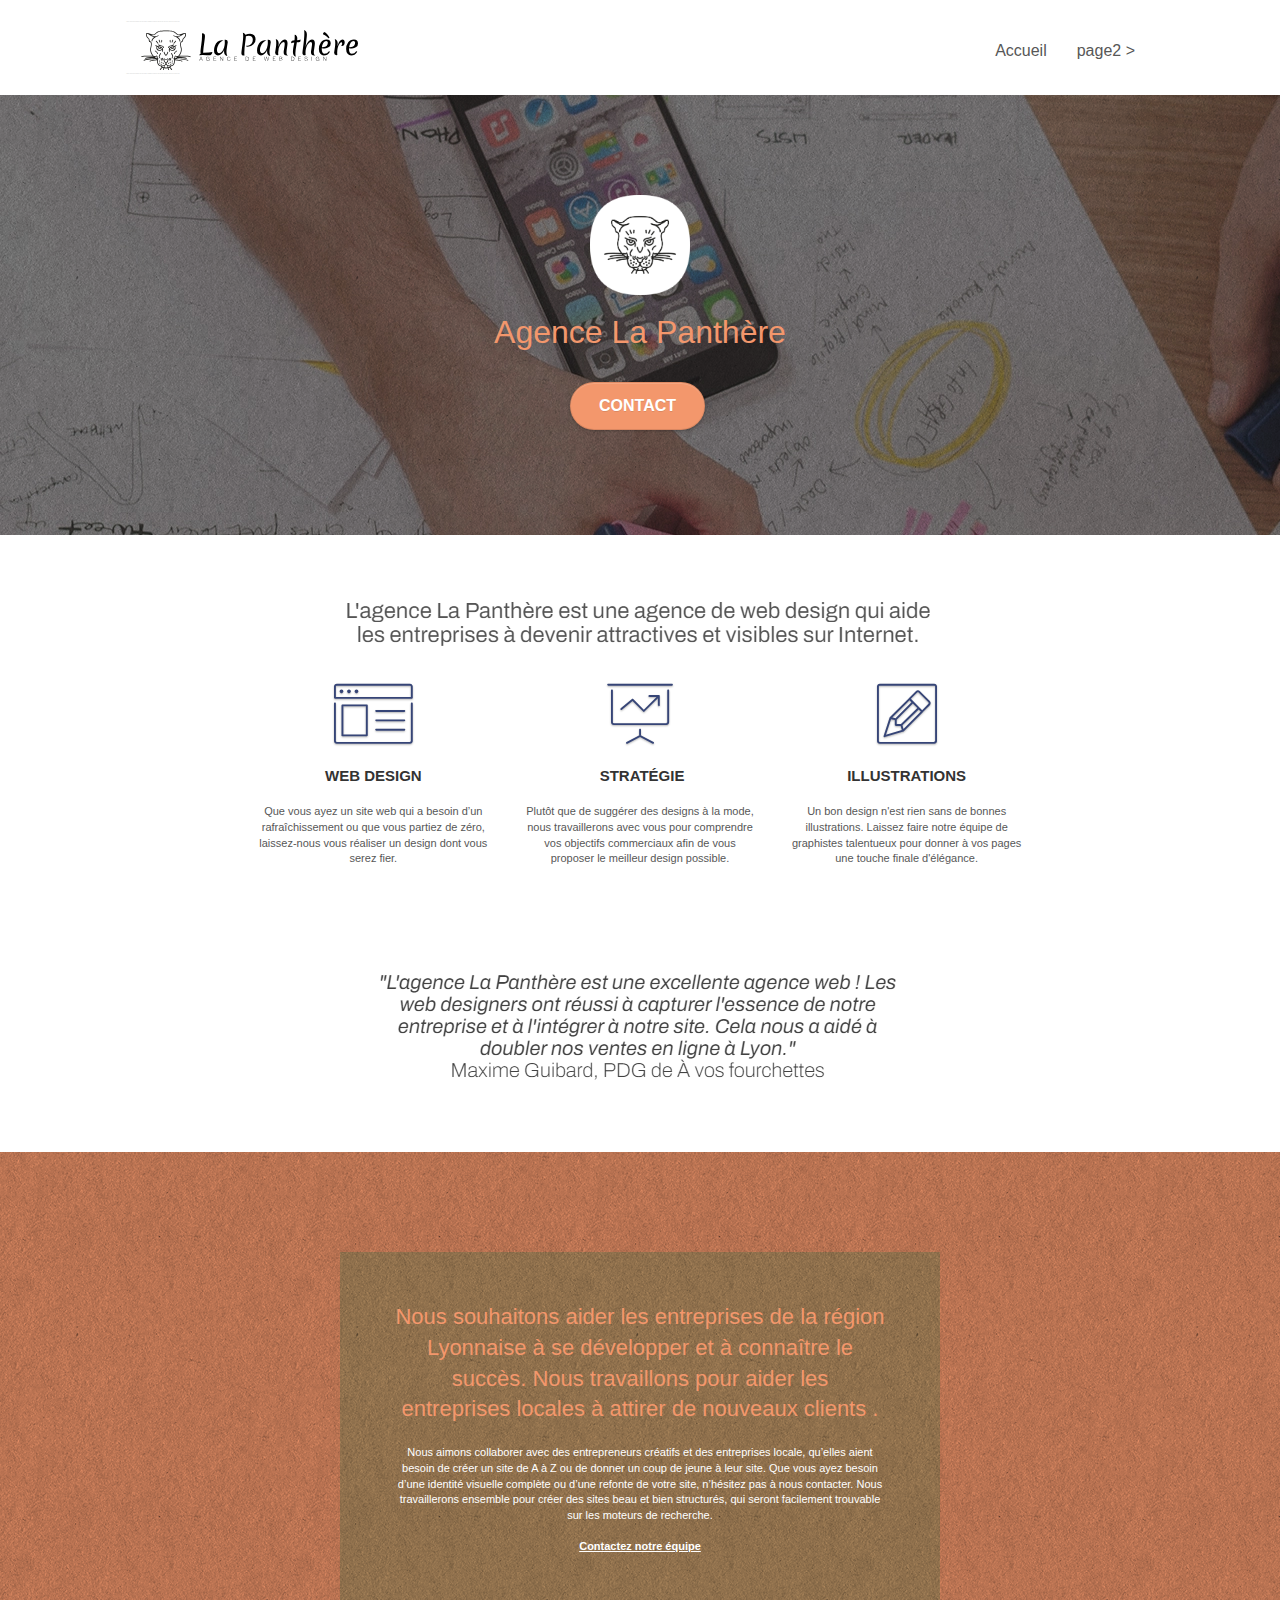
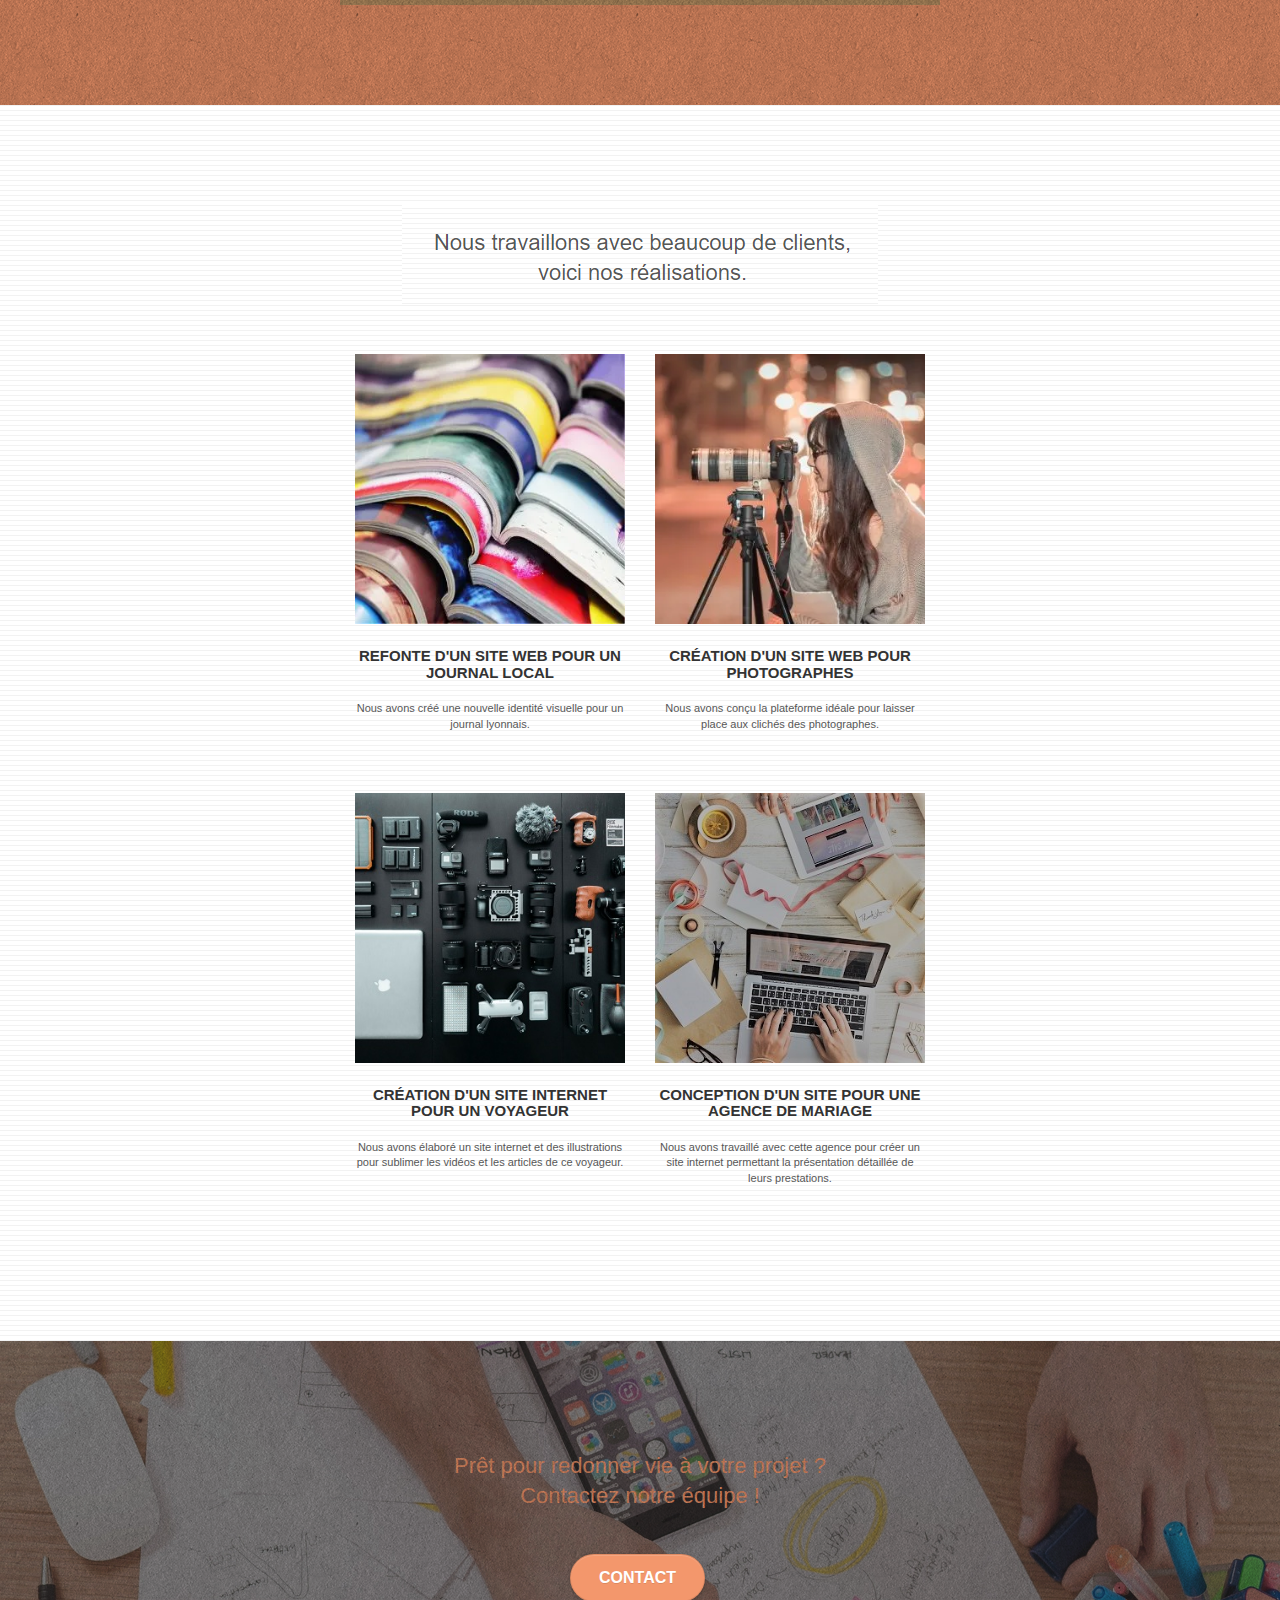
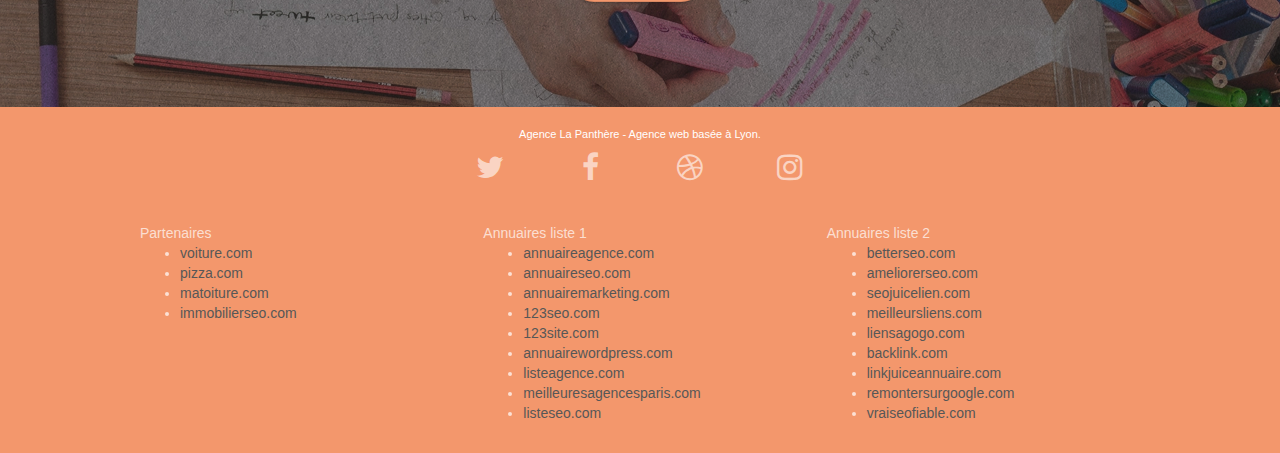
==== commit 90e86094: "Images reduites" ====
--- a/index.html
+++ b/index.html
@@ -159,7 +159,7 @@
 		</div>
 		<div class="row tight-width-whitespace portfolio-row">
 			<div class="col-sm-6">
-				<a href="#" data-lightbox="img/1.jpg" data-gallery-id="gallery-1" data-caption="Refonte d'un site web pour un journal local" data-frame="snapshot-lb"><img src="img/1.jpg" alt="paris web design logo agence web meilleure agence et refonte site web journal" class="img-responsive portfolio-thumb" /></a>
+				<a href="#" data-lightbox="img/1.webp" data-gallery-id="gallery-1" data-caption="Refonte d'un site web pour un journal local" data-frame="snapshot-lb"><img src="img/1.webp" alt="paris web design logo agence web meilleure agence et refonte site web journal" class="img-responsive portfolio-thumb" /></a>
 				<h3 class="mg-md text-center">
 					Refonte d'un site web pour un journal local
 				</h3>
@@ -168,7 +168,7 @@
 				</p>
 			</div>
 			<div class="col-sm-6">
-				<a href="#" data-lightbox="img/2.jpg" data-gallery-id="gallery-1" data-caption="Création d'un site web pour photographes" data-frame="snapshot-lb"><img src="img/2.jpg" class="img-responsive portfolio-thumb" alt="paris web design logo agence web meilleure agence, Création d'un site web pour photographes" /></a>
+				<a href="#" data-lightbox="img/2.webp" data-gallery-id="gallery-1" data-caption="Création d'un site web pour photographes" data-frame="snapshot-lb"><img src="img/2.webp" class="img-responsive portfolio-thumb" alt="paris web design logo agence web meilleure agence, Création d'un site web pour photographes" /></a>
 				<h3 class="mg-md text-center">
 					Création d'un site web pour photographes
 				</h3>
@@ -179,7 +179,7 @@
 		</div>
 		<div class="row tight-width-whitespace portfolio-row">
 			<div class="col-sm-6">
-				<a href="#" data-lightbox="img/3.bmp" data-gallery-id="gallery-1" data-caption="Création d'un site internet pour un voyageur" data-frame="snapshot-lb"><img src="img/3.bmp" class="img-responsive portfolio-thumb" alt="paris web design logo agence web meilleure agence, Création d'un site web pour voyageur"/></a>
+				<a href="#" data-lightbox="img/3.webp" data-gallery-id="gallery-1" data-caption="Création d'un site internet pour un voyageur" data-frame="snapshot-lb"><img src="img/3.webp" class="img-responsive portfolio-thumb" alt="paris web design logo agence web meilleure agence, Création d'un site web pour voyageur"/></a>
 				<h3 class="mg-md text-center">
 					Création d'un site internet pour un voyageur
 				</h3>
@@ -188,7 +188,7 @@
 				</p>
 			</div>
 			<div class="col-sm-6">
-				<a href="#" data-lightbox="img/4.bmp" data-gallery-id="gallery-1" data-caption="Conception d'un site pour une agence de mariage" data-frame="snapshot-lb"><img src="img/4.bmp" class="img-responsive portfolio-thumb" alt="paris web design logo agence web meilleure agence, Création d'un site web pour agence de mariage" /></a>
+				<a href="#" data-lightbox="img/4.webp" data-gallery-id="gallery-1" data-caption="Conception d'un site pour une agence de mariage" data-frame="snapshot-lb"><img src="img/4.webp" class="img-responsive portfolio-thumb" alt="paris web design logo agence web meilleure agence, Création d'un site web pour agence de mariage" /></a>
 				<h3 class="mg-md text-center">
 					Conception d'un site pour une agence de mariage
 				</h3>
--- a/style.css
+++ b/style.css
@@ -818,11 +818,11 @@
 }
 
 .bg-banniere {
-    background-image: url("img/agence-la-panthere.jpg");
+    background-image: url("img/agence-la-panthere.webp");
 }
 
 .bg-presentation {
-    background-image: url("img/image-de-presentation.bmp");
+    background-image: url("img/image-de-presentation.webp");
 }
 
 @media (max-width: 1024px) {
@@ -848,13 +848,13 @@
     }
 }
 
-@media only screen and (min-device-width: 768px) and (max-device-width: 1024px) and (orientation: landscape) {
+@media only screen and (min-width: 768px) and (max-width: 1024px) and (orientation: landscape) {
     .b-parallax {
         background-attachment: scroll;
     }
 }
 
-@media only screen and (min-device-width: 1024px) and (max-device-width: 1366px) and (-webkit-min-device-pixel-ratio: 1.5) {
+@media only screen and (min-width: 1024px) and (max-width: 1366px) and (-webkit-min-device-pixel-ratio: 1.5) {
     .b-parallax {
         background-attachment: scroll;
     }
@@ -873,8 +873,8 @@
         position: relative;
     }
     .bloc {
-        padding-left: constant(safe-area-inset-left);
-        padding-right: constant(safe-area-inset-right);
+        padding-left: env(safe-area-inset-left);
+        padding-right: env(safe-area-inset-right);
     }
     .bloc-group,
     .bloc-group .bloc {
@@ -884,8 +884,8 @@
     .bloc-fill-screen .fill-bloc-top-edge,
     .bloc-fill-screen .fill-bloc-bottom-edge {
         padding: 0 20px;
-        padding-left: constant(safe-area-inset-left);
-        padding-right: constant(safe-area-inset-right);
+        padding-left: env(safe-area-inset-left);
+        padding-right: env(safe-area-inset-right);
     }
 }
 
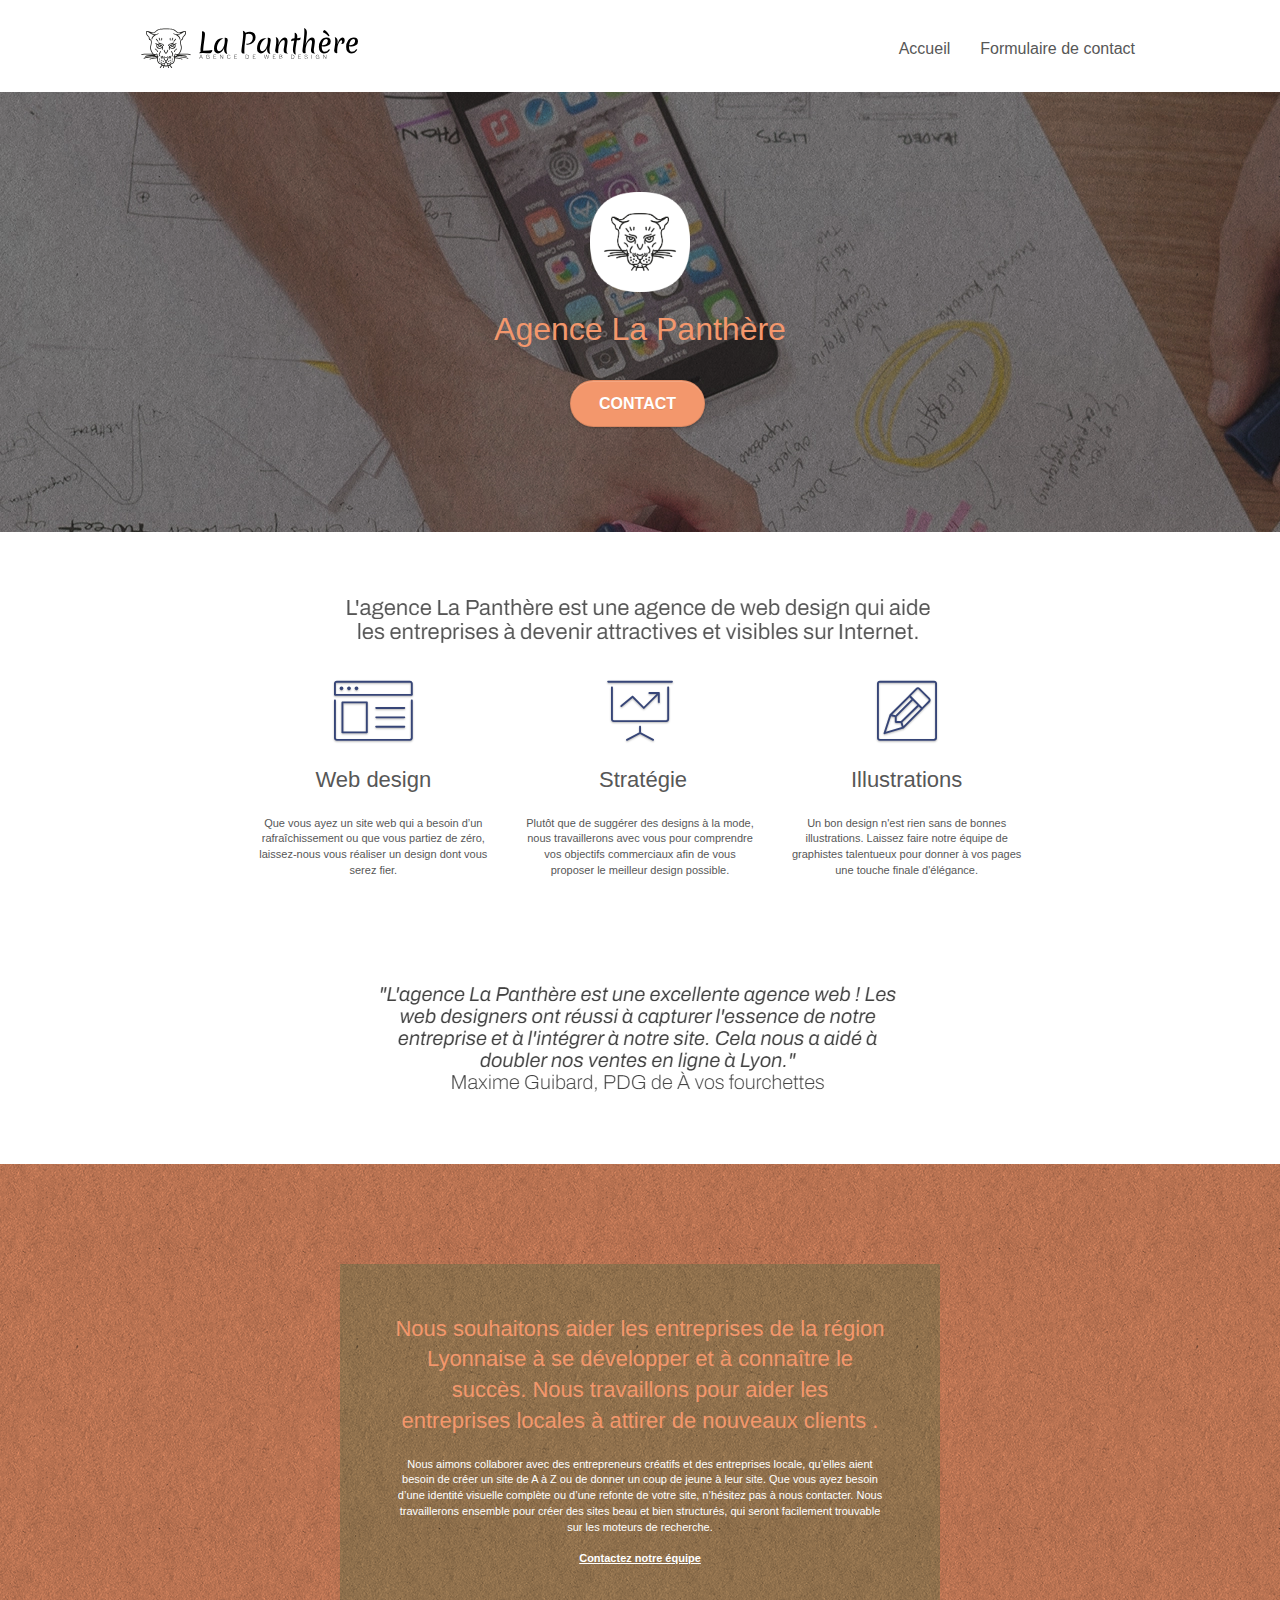
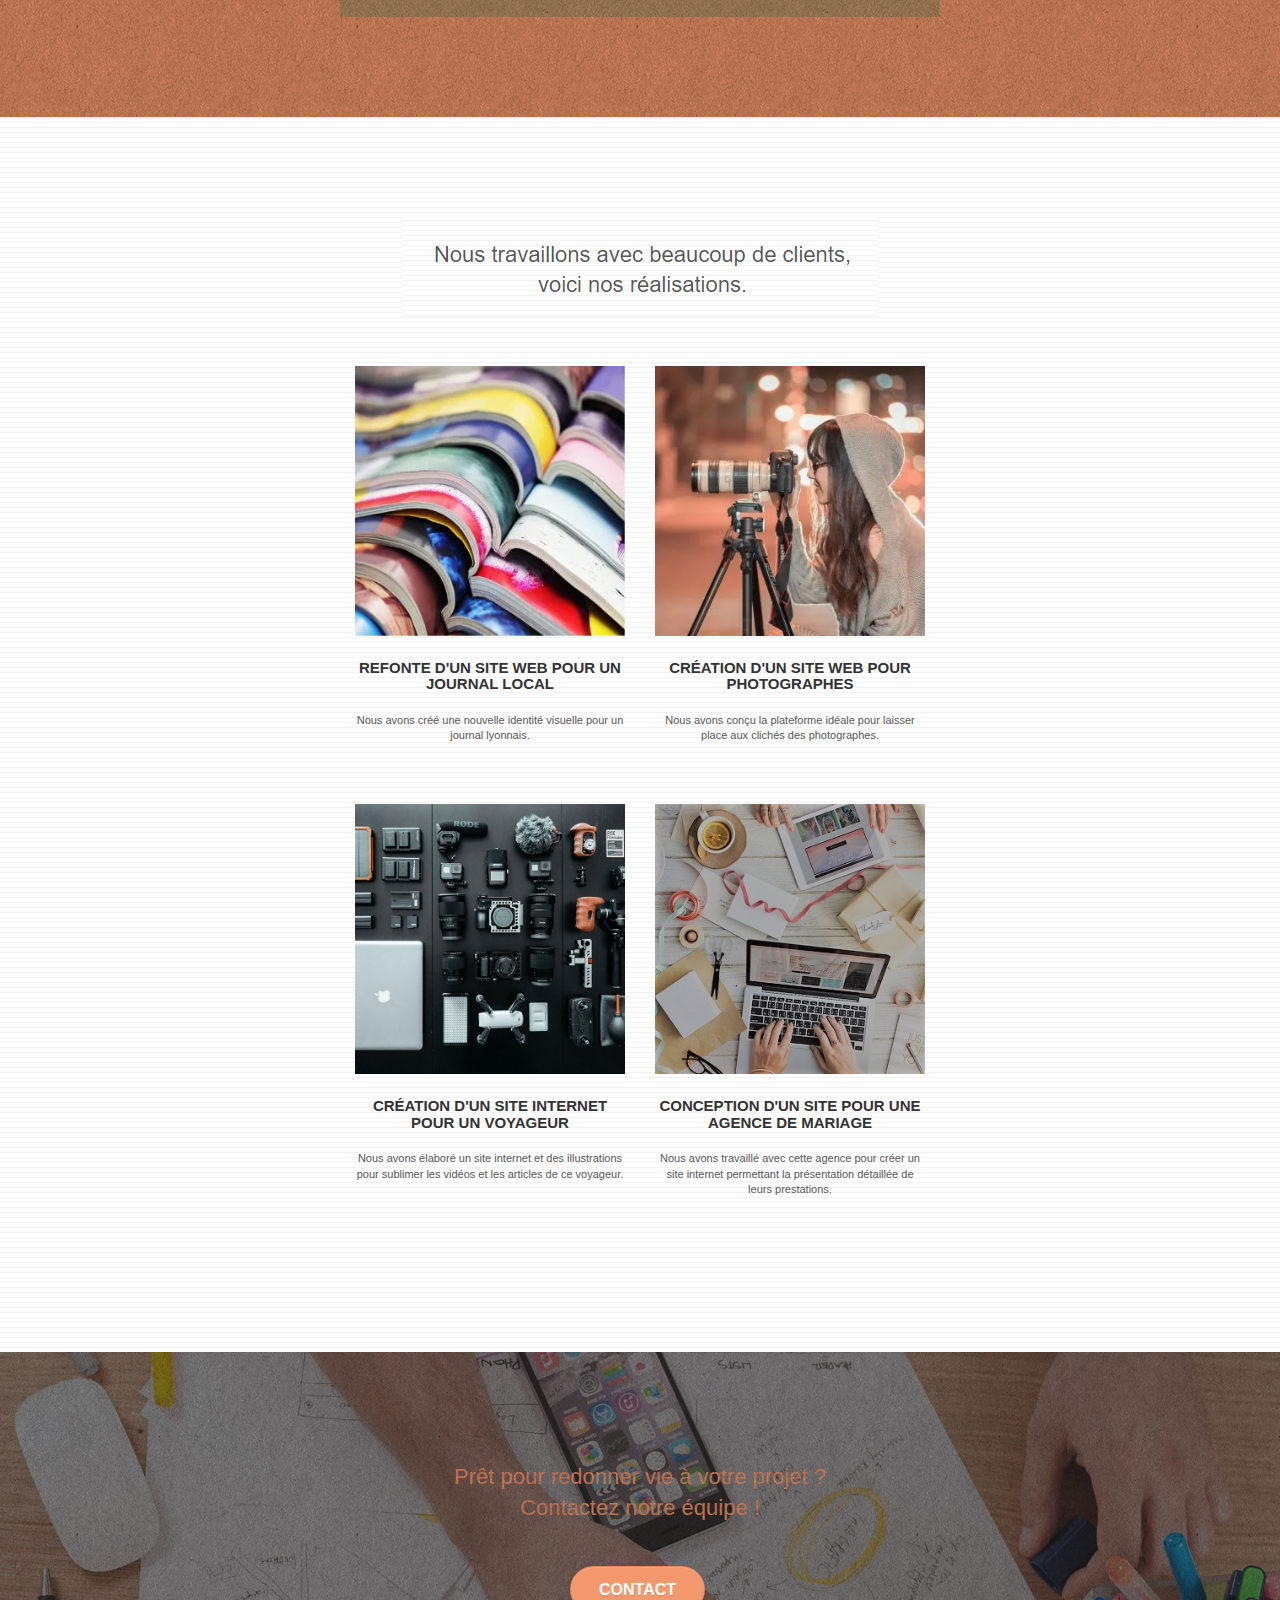
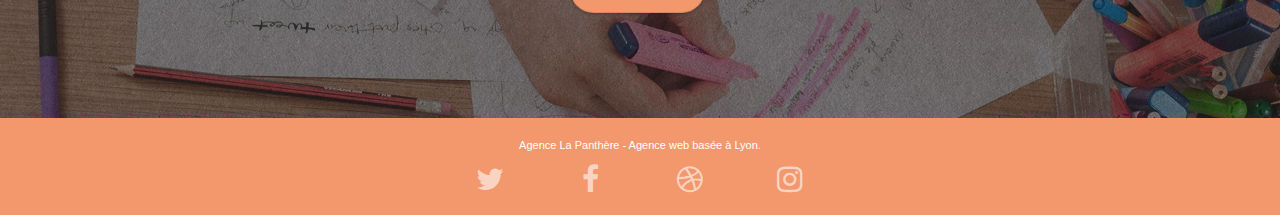
==== commit 3bb9d019: "On remet index.html pour gitPages" ====
--- a/index.html
+++ b/index.html
@@ -1,9 +1,8 @@
 <!doctype html>
-<html lang="Default">
+<html lang="fr">
 <head>
     <meta charset="utf-8">
-    <meta name="keywords" content="seo, google, site web, site internet, agence design paris, agence design, agence design,agence design,agence design,agence design,agence design,agence design,agence design,agence design">
-    <meta name="description" content="">
+    <meta name="description" content="La Panthère est une agence de Web design basée à Lyon qui propose des mises en pages de qualité pour mettre en valeur vos sites web.">
     <meta name="viewport" content="width=device-width, initial-scale=1.0, viewport-fit=cover">
     <link rel="shortcut icon" type="image/png" href="favicon.jpg">
     
@@ -19,7 +18,7 @@
 	<script src="./js/jquery.touchSwipe.js" defer></script>
 	<script src="./js/gmaps.js"></script>
 
-    <title>.</title>
+    <title>Agence de Web design La Panthère à Lyon</title>
 
     
 <!-- Analytics -->
@@ -37,9 +36,7 @@
 
 		<nav class="navbar row">
 			<div class="navbar-header">
-				<div class="keywords" style="color:#cccccc;font-size:1px;">Agence web à paris, stratégie web, web design, illustrations, design de site web, site web, web, internet, site internet, site</div>
 				<a class="navbar-brand" href="index.html"><img src="img/agence-la-panthere-monochrome.svg" alt="paris web design logo agence web meilleure agence" height="40" /></a>
-				<div class="keywords" style="color:#cccccc;font-size:1px;">Agence web à paris, stratégie web, web design, illustrations, design de site web, site web, web, internet, site internet, site</div>
 				<button id="nav-toggle" type="button" class="ui-navbar-toggle navbar-toggle" data-toggle="collapse" data-target=".navbar-1">
 					<span class="sr-only">Toggle navigation</span><span class="icon-bar"></span><span class="icon-bar"></span><span class="icon-bar"></span>
 				</button>
@@ -52,7 +49,7 @@
 					<li>
 					</li>
 					<li>
-						<a href="page2.html">page2 &gt;</a>
+						<a href="contact.html">Formulaire de contact</a>
 					</li>
 				</ul>
 			</div>
@@ -66,12 +63,12 @@
 	<div class="container bloc-lg">
 		<div class="row tight-width-whitespace">
 			<div class="col-sm-12">
-				<img src="img/logo.png" class="center-block image-resize-mode" width="100" alt="Agence La Panthère, agence web paris, création logo paris" />
+				<img src="img/logo.png" class="center-block image-resize-mode" width="100" alt="Logo de l'agence La Panthère" />
 				<h1 class="text-center hero-bloc-text tc-white ">
 					Agence La Panthère
 				</h1>
 				<div class="text-center">
-					<a href="page2.html" class="btn btn-lg btn-clean btn-rd cta-hero btn-atomic-tangerine" id="cta-hero">Contact</a>
+					<a href="contact.html" class="btn btn-lg btn-clean btn-rd cta-hero btn-atomic-tangerine" id="cta-hero">Contact</a>
 				</div>
 			</div>
 		</div>
@@ -92,9 +89,9 @@
 				<div class="text-center">
 					<span class="et-icon-browser sm-shadow icon-dark-slate-blue icons icon-lg"></span>
 				</div>
-				<h3 class="mg-md text-center">
+				<h2 class="mg-md text-center">
 					Web design
-				</h3>
+				</h2>
 				<p class="text-center ">
 					Que vous ayez un site web qui a besoin d&rsquo;un rafraîchissement ou que vous partiez de zéro, laissez-nous vous réaliser un design dont vous serez fier.
 				</p>
@@ -103,9 +100,9 @@
 				<div class="text-center">
 					<span class="et-icon-presentation sm-shadow icon-dark-slate-blue icons icon-lg"></span>
 				</div>
-				<h3 class="mg-md text-center">
+				<h2 class="mg-md text-center">
 					&nbsp;Stratégie
-				</h3>
+				</h2>
 				<p class="text-center ">
 					Plutôt que de suggérer des designs à la mode, nous travaillerons avec vous pour comprendre vos objectifs commerciaux afin de vous proposer le meilleur design possible.<br>
 				</p>
@@ -114,9 +111,9 @@
 				<div class="text-center">
 					<span class="et-icon-edit sm-shadow icon-dark-slate-blue icons icon-lg"></span>
 				</div>
-				<h3 class="mg-md text-center">
+				<h2 class="mg-md text-center">
 					Illustrations
-				</h3>
+				</h2>
 				<p class="text-center ">
 					Un bon design n'est rien sans de bonnes illustrations. Laissez faire notre équipe de graphistes talentueux pour donner à vos pages une touche finale d'élégance.
 				</p>
@@ -159,7 +156,7 @@
 		</div>
 		<div class="row tight-width-whitespace portfolio-row">
 			<div class="col-sm-6">
-				<a href="#" data-lightbox="img/1.webp" data-gallery-id="gallery-1" data-caption="Refonte d'un site web pour un journal local" data-frame="snapshot-lb"><img src="img/1.webp" alt="paris web design logo agence web meilleure agence et refonte site web journal" class="img-responsive portfolio-thumb" /></a>
+				<a href="#" data-lightbox="img/1.webp" data-gallery-id="gallery-1" data-caption="Refonte d'un site web pour un journal local" data-frame="snapshot-lb"><img src="img/1.webp" alt="Photos de journaux" class="img-responsive portfolio-thumb" /></a>
 				<h3 class="mg-md text-center">
 					Refonte d'un site web pour un journal local
 				</h3>
@@ -168,7 +165,7 @@
 				</p>
 			</div>
 			<div class="col-sm-6">
-				<a href="#" data-lightbox="img/2.webp" data-gallery-id="gallery-1" data-caption="Création d'un site web pour photographes" data-frame="snapshot-lb"><img src="img/2.webp" class="img-responsive portfolio-thumb" alt="paris web design logo agence web meilleure agence, Création d'un site web pour photographes" /></a>
+				<a href="#" data-lightbox="img/2.webp" data-gallery-id="gallery-1" data-caption="Création d'un site web pour photographes" data-frame="snapshot-lb"><img src="img/2.webp" class="img-responsive portfolio-thumb" alt="Femme prenant une photographie" /></a>
 				<h3 class="mg-md text-center">
 					Création d'un site web pour photographes
 				</h3>
@@ -179,7 +176,7 @@
 		</div>
 		<div class="row tight-width-whitespace portfolio-row">
 			<div class="col-sm-6">
-				<a href="#" data-lightbox="img/3.webp" data-gallery-id="gallery-1" data-caption="Création d'un site internet pour un voyageur" data-frame="snapshot-lb"><img src="img/3.webp" class="img-responsive portfolio-thumb" alt="paris web design logo agence web meilleure agence, Création d'un site web pour voyageur"/></a>
+				<a href="#" data-lightbox="img/3.webp" data-gallery-id="gallery-1" data-caption="Création d'un site internet pour un voyageur" data-frame="snapshot-lb"><img src="img/3.webp" class="img-responsive portfolio-thumb" alt="Photo de plusieurs appareils photos et caméras"/></a>
 				<h3 class="mg-md text-center">
 					Création d'un site internet pour un voyageur
 				</h3>
@@ -188,7 +185,7 @@
 				</p>
 			</div>
 			<div class="col-sm-6">
-				<a href="#" data-lightbox="img/4.webp" data-gallery-id="gallery-1" data-caption="Conception d'un site pour une agence de mariage" data-frame="snapshot-lb"><img src="img/4.webp" class="img-responsive portfolio-thumb" alt="paris web design logo agence web meilleure agence, Création d'un site web pour agence de mariage" /></a>
+				<a href="#" data-lightbox="img/4.webp" data-gallery-id="gallery-1" data-caption="Conception d'un site pour une agence de mariage" data-frame="snapshot-lb"><img src="img/4.webp" class="img-responsive portfolio-thumb" alt="Photo de designers sur leurs ordinateurs portables" /></a>
 				<h3 class="mg-md text-center">
 					Conception d'un site pour une agence de mariage
 				</h3>
@@ -209,7 +206,7 @@
 				Prêt pour redonner vie à votre projet ?<br>Contactez notre équipe !
 			</h2>
 			<div class="col-sm-12 text-center">
-				<a href="page2.html" class="btn btn-atomic-tangerine btn-clean btn-rd btn-lg cta-hero">Contact</a>
+				<a href="contact.html" class="btn btn-atomic-tangerine btn-clean btn-rd btn-lg cta-hero">Contact</a>
 			</div>
 		</div>
 	</div>
@@ -245,9 +242,8 @@
 							<a class="social" href="index.html"><span class="fa fa-instagram icon-md"></span></a>
 						</div>
 					</div>
-					<div class="keywords" style="color:#F3976C;">Agence web à paris, stratégie web, web design, illustrations, design de site web, site web, web, internet, site internet, site</div>
-				</div>
-				<div class="row">
+				</div>
+				<!--<div class="row">
 					<div class="col-sm-4">
 						Partenaires
 							<ul>
@@ -285,7 +281,7 @@
 							<li><a href="vraiseofiable.com">vraiseofiable.com</a></li>
 						</ul>
 					</div>
-				</div>
+				</div>-->
 			</div>
 		</div>
 	</div>
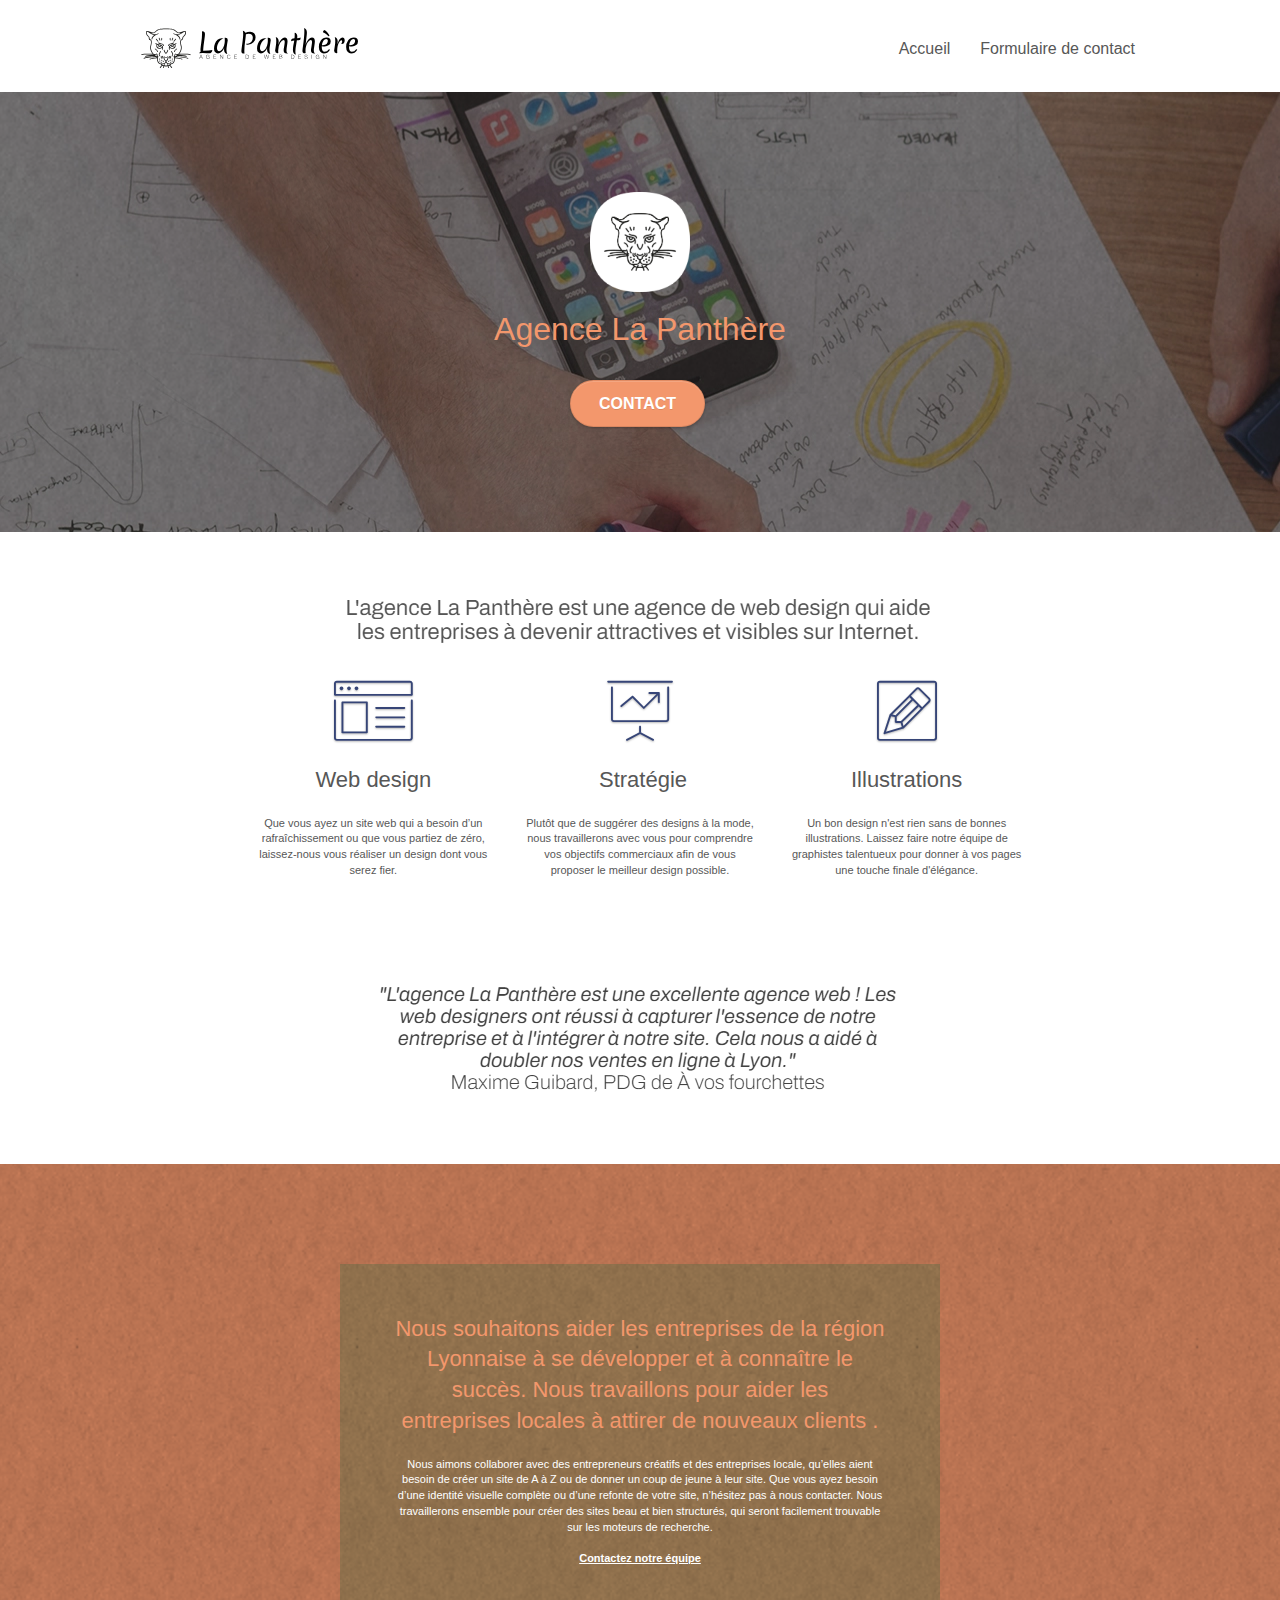
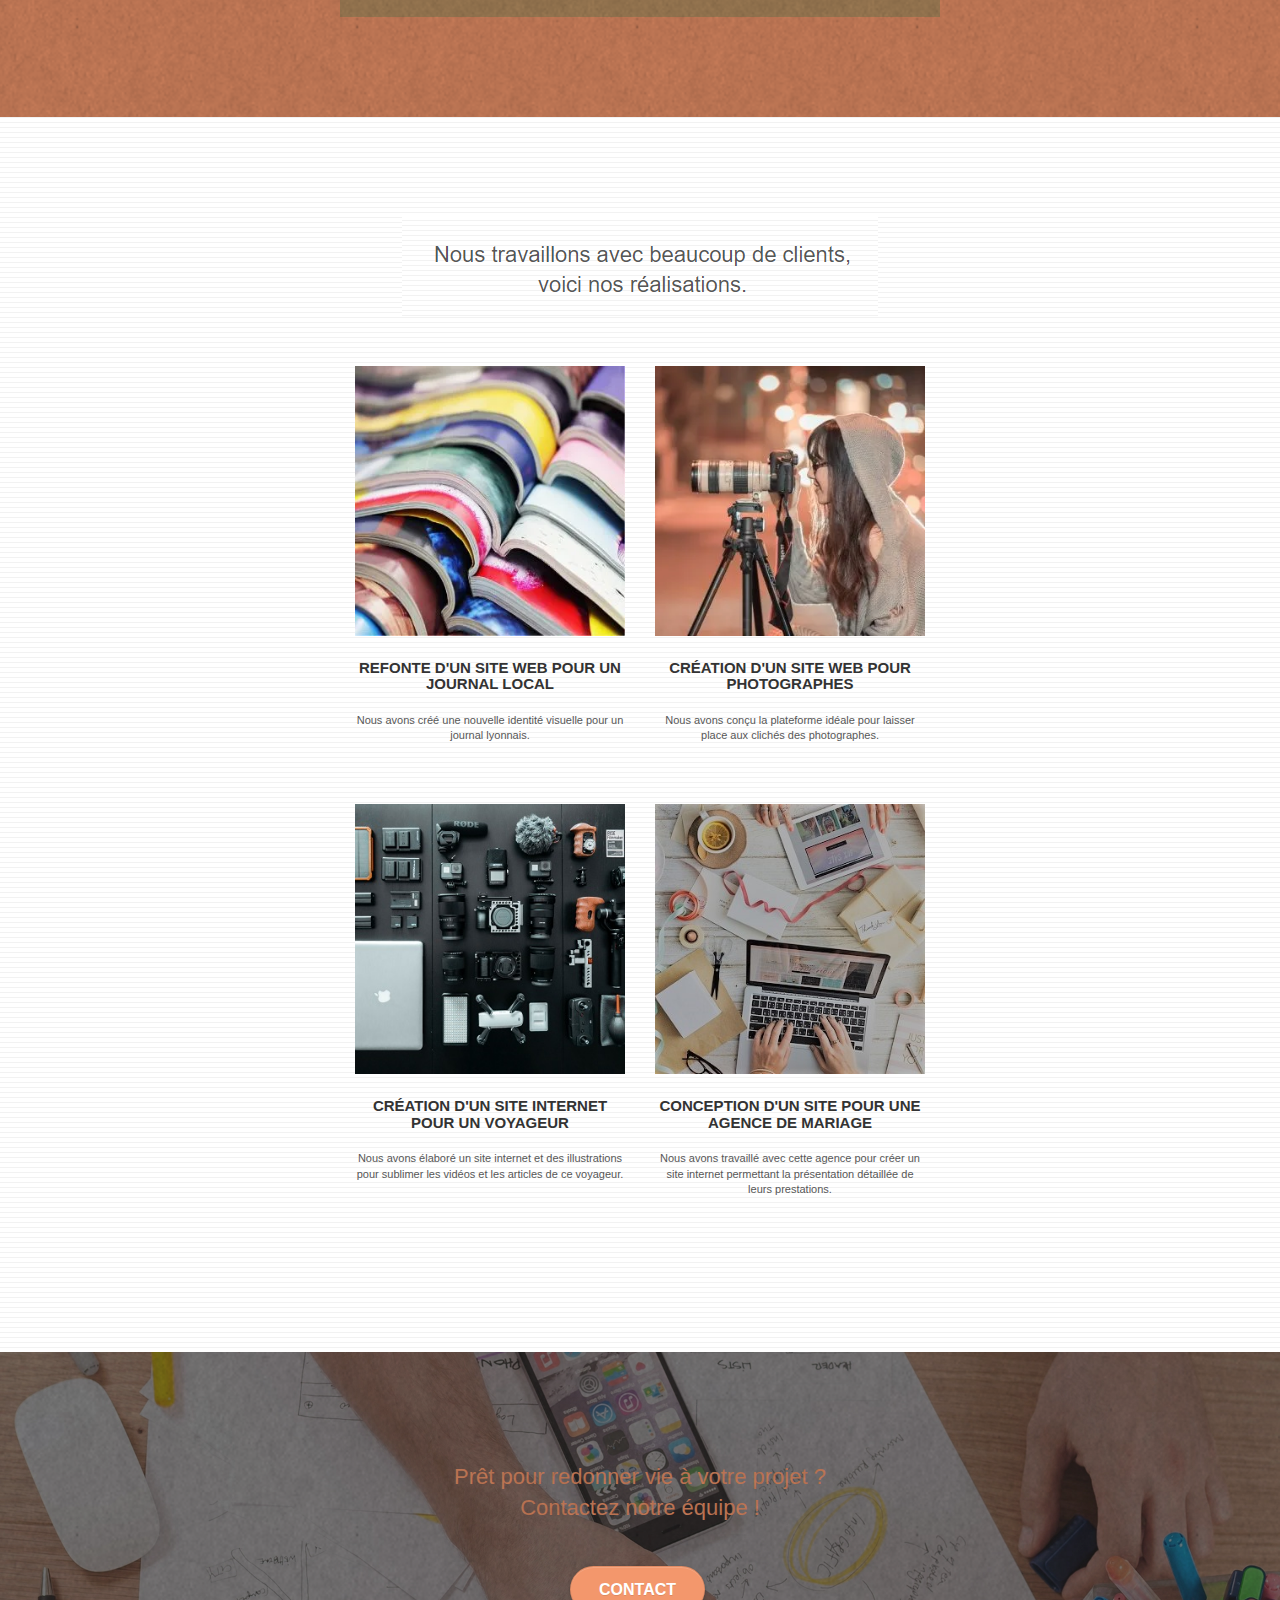
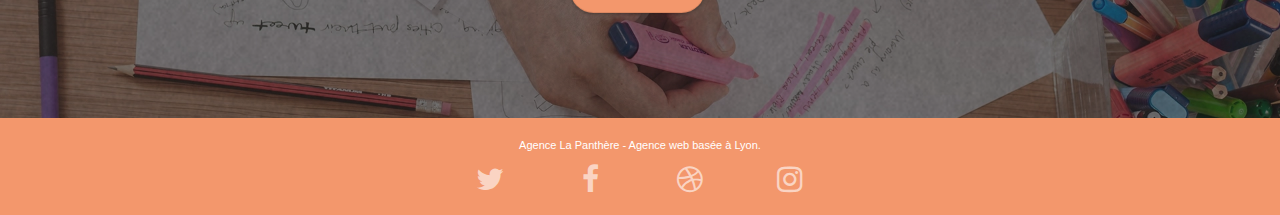
==== commit 21d714be: "Reduction de la texture" ====
--- a/index.html
+++ b/index.html
@@ -63,7 +63,7 @@
 	<div class="container bloc-lg">
 		<div class="row tight-width-whitespace">
 			<div class="col-sm-12">
-				<img src="img/logo.png" class="center-block image-resize-mode" width="100" alt="Logo de l'agence La Panthère" />
+				<img src="img/logo.webp" class="center-block image-resize-mode" width="100" alt="Logo de l'agence La Panthère" />
 				<h1 class="text-center hero-bloc-text tc-white ">
 					Agence La Panthère
 				</h1>
@@ -243,45 +243,6 @@
 						</div>
 					</div>
 				</div>
-				<!--<div class="row">
-					<div class="col-sm-4">
-						Partenaires
-							<ul>
-								<li><a href="voiture.com">voiture.com</a></li>
-								<li><a href="pizza.com">pizza.com</a></li>
-								<li><a href="matoiture.com">matoiture.com</a></li>
-								<li><a href="immobilierseo.com">immobilierseo.com</a></li>
-							</ul>		
-					</div>
-					<div class="col-sm-4">
-						Annuaires liste 1
-						<ul>
-							<li><a href="annuaireagence.com">annuaireagence.com</a></li>
-							<li><a href="annuaireseo.com">annuaireseo.com</a></li>
-							<li><a href="annuairemarketing.com">annuairemarketing.com</a></li>
-							<li><a href="123seoture.com">123seo.com</a></li>
-							<li><a href="123site.com">123site.com</a></li>
-							<li><a href="annuairewordpress.com">annuairewordpress.com</a></li>
-							<li><a href="listeagence.com">listeagence.com</a></li>
-							<li><a href="meilleuresagencesparis.com">meilleuresagencesparis.com</a></li>
-							<li><a href="listeseo.com">listeseo.com</a></li>
-						</ul>
-					</div>
-					<div class="col-sm-4">
-						Annuaires liste 2
-						<ul>
-							<li><a href="betterseo.com">betterseo.com</a></li>
-							<li><a href="ameliorerseo.com">ameliorerseo.com</a></li>
-							<li><a href="seojuicelien.com">seojuicelien.com</a></li>
-							<li><a href="meilleursliens.com">meilleursliens.com</a></li>
-							<li><a href="liensagogo.com">liensagogo.com</a></li>
-							<li><a href="backlink.com">backlink.com</a></li>
-							<li><a href="linkjuiceannuaire.com">linkjuiceannuaire.com</a></li>
-							<li><a href="remontersurgoogle.com">remontersurgoogle.com</a></li>
-							<li><a href="vraiseofiable.com">vraiseofiable.com</a></li>
-						</ul>
-					</div>
-				</div>-->
 			</div>
 		</div>
 	</div>
--- a/style.css
+++ b/style.css
@@ -91,7 +91,7 @@
 }
 
 .texture-paper::before {
-    background: url("img/texture-paper.png");
+    background: url("img/texture-paper.webp");
     background-size: 280px 280px;
 }
 
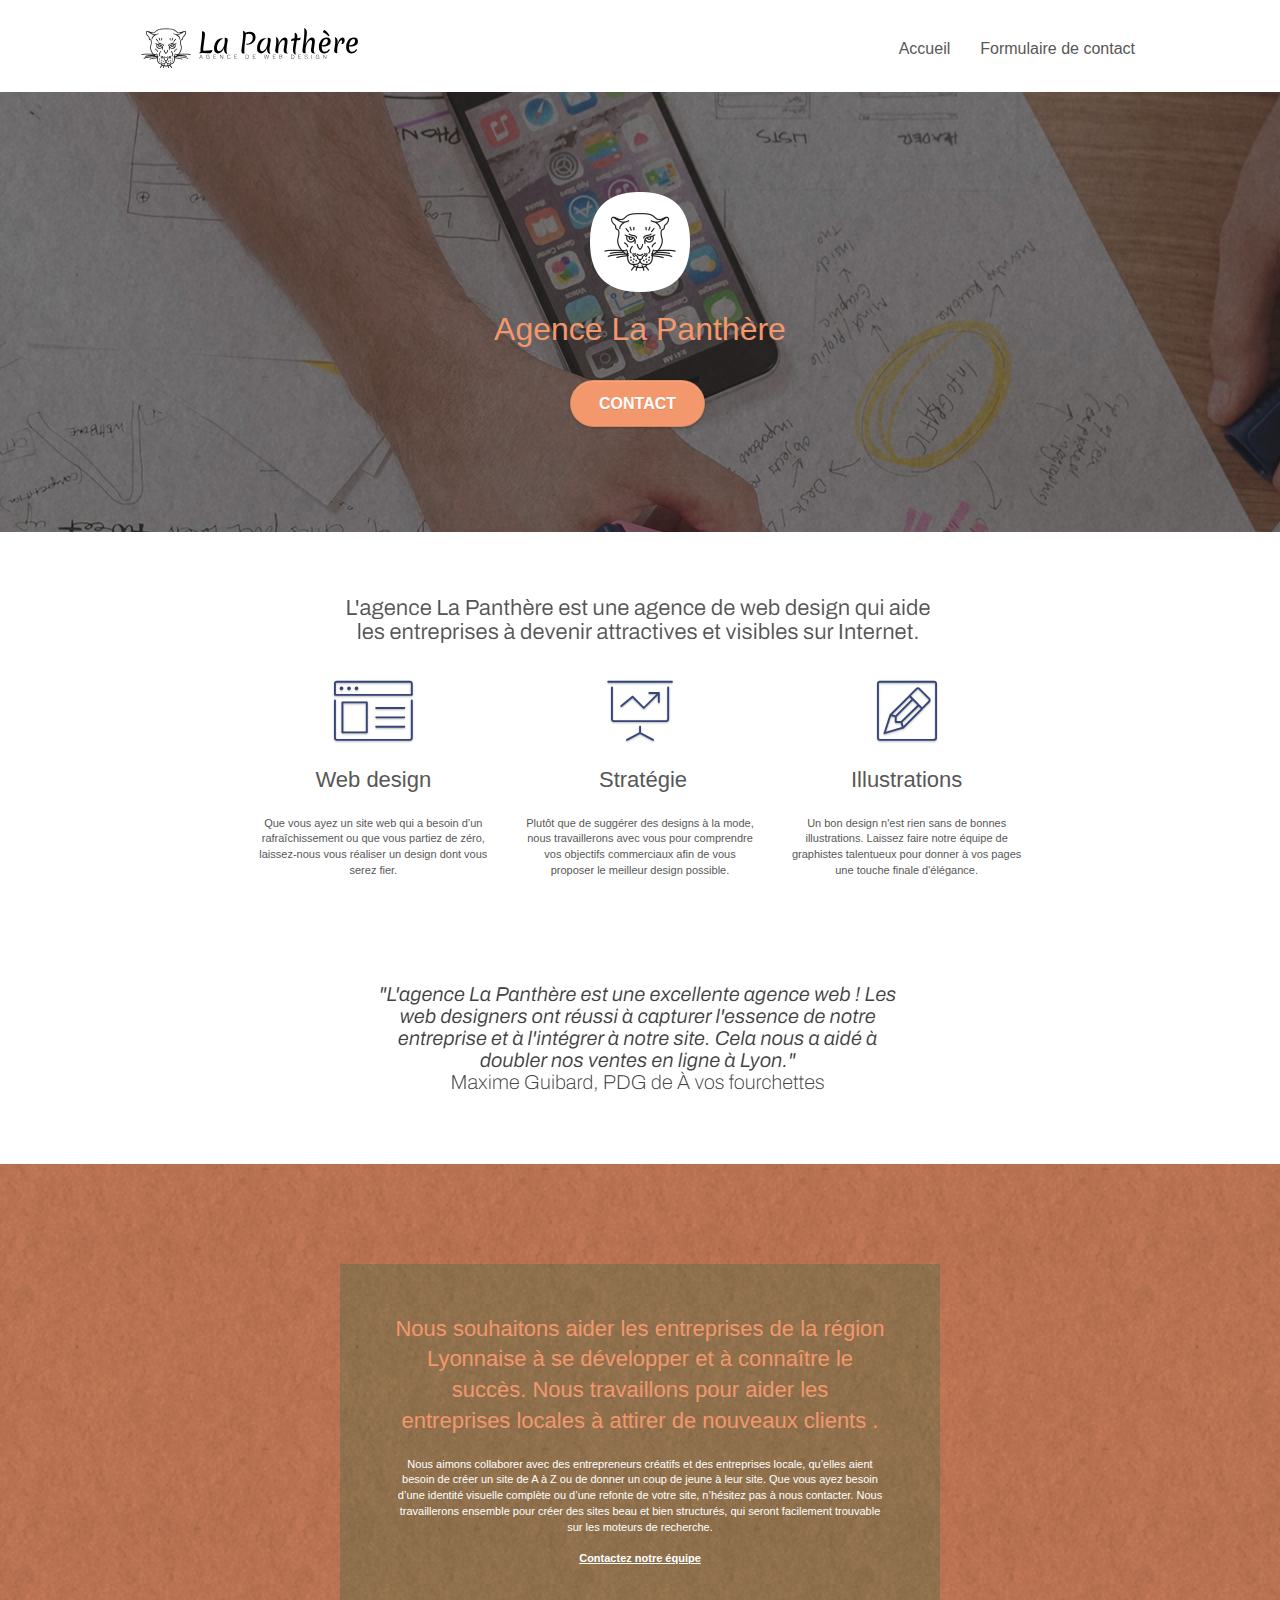
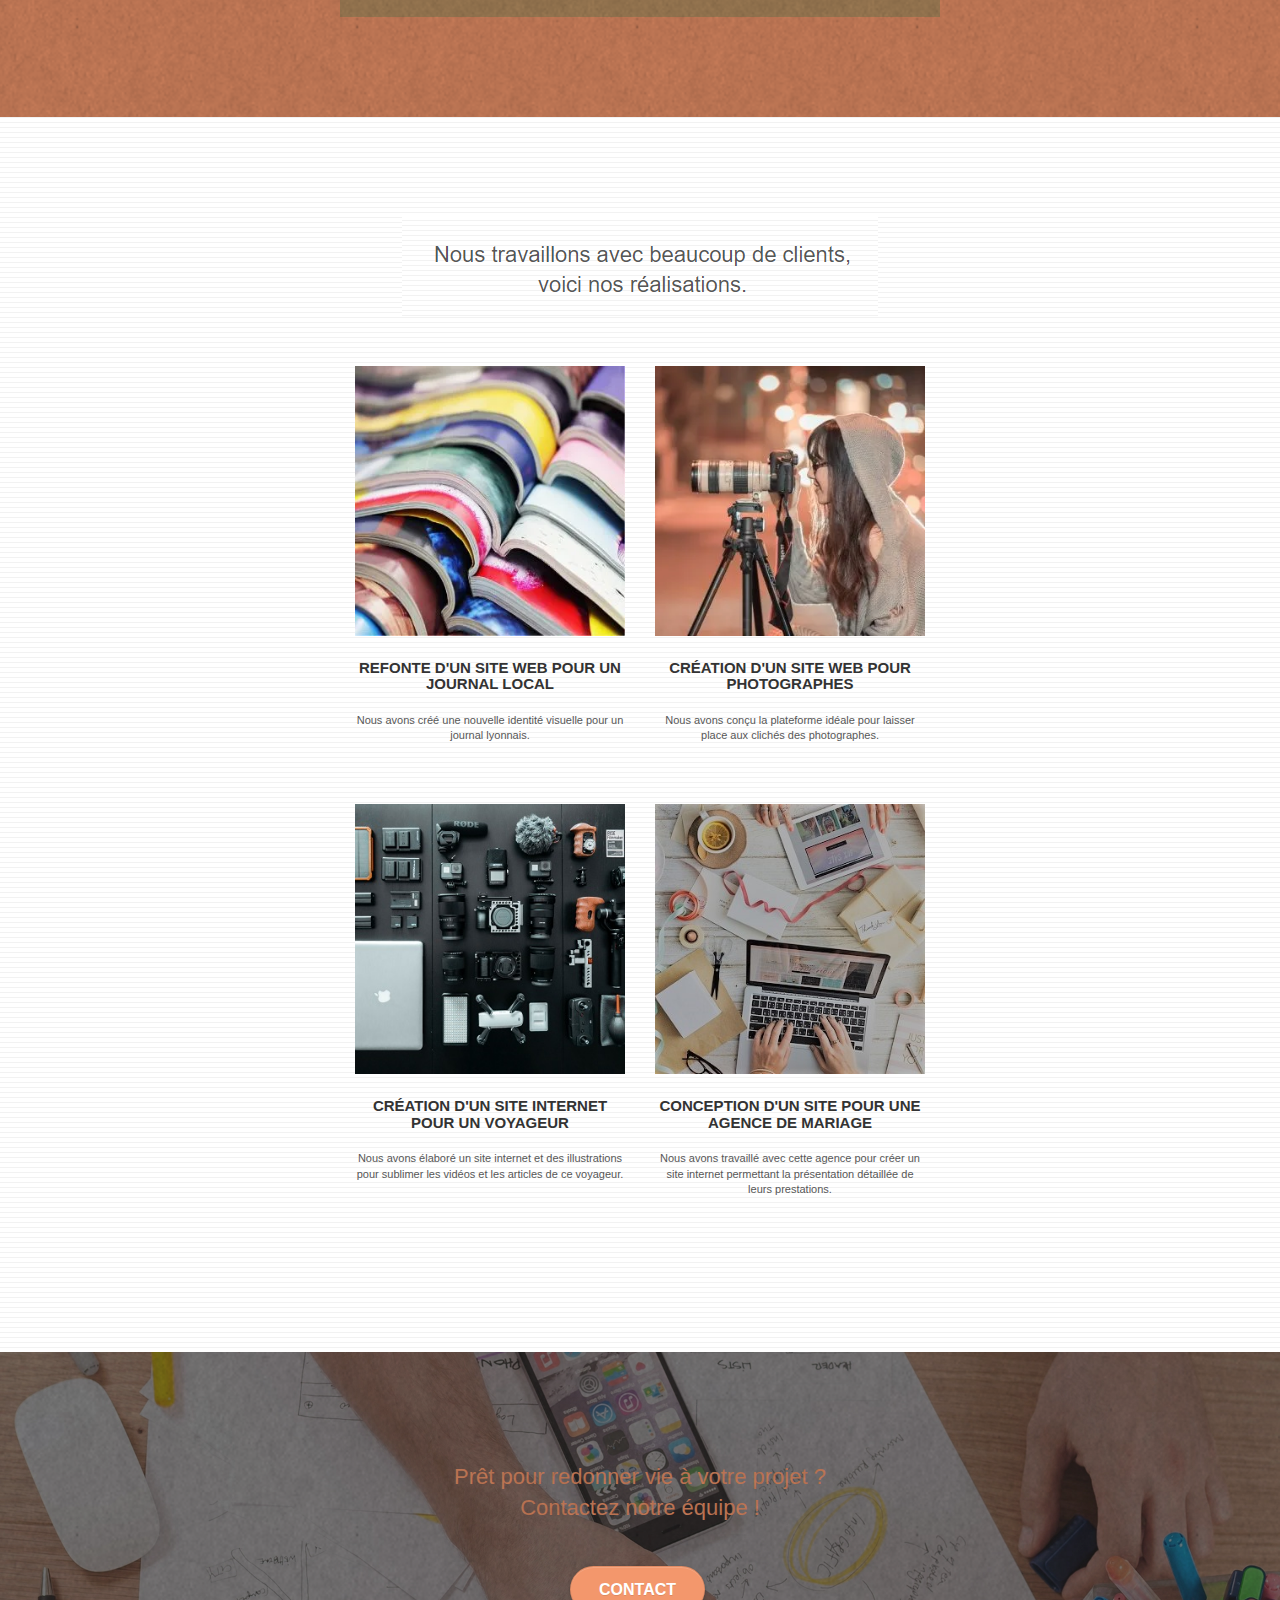
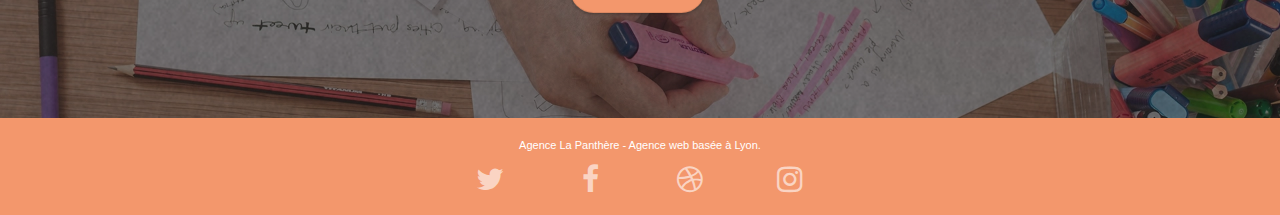
==== commit 4c230309: "test defer" ====
--- a/index.html
+++ b/index.html
@@ -12,11 +12,11 @@
 	<link rel="stylesheet" type="text/css" href="./css/et-line.css">
 	
     
-	<script src="./js/jquery-2.1.0.js"></script>
+	<script src="./js/jquery-2.1.0.js" defer></script>
 	<script src="./js/bootstrap.js"></script>
 	<script src="./js/blocs.js"></script>
 	<script src="./js/jquery.touchSwipe.js" defer></script>
-	<script src="./js/gmaps.js"></script>
+	<script src="./js/gmaps.js" defer></script>
 
     <title>Agence de Web design La Panthère à Lyon</title>
 
